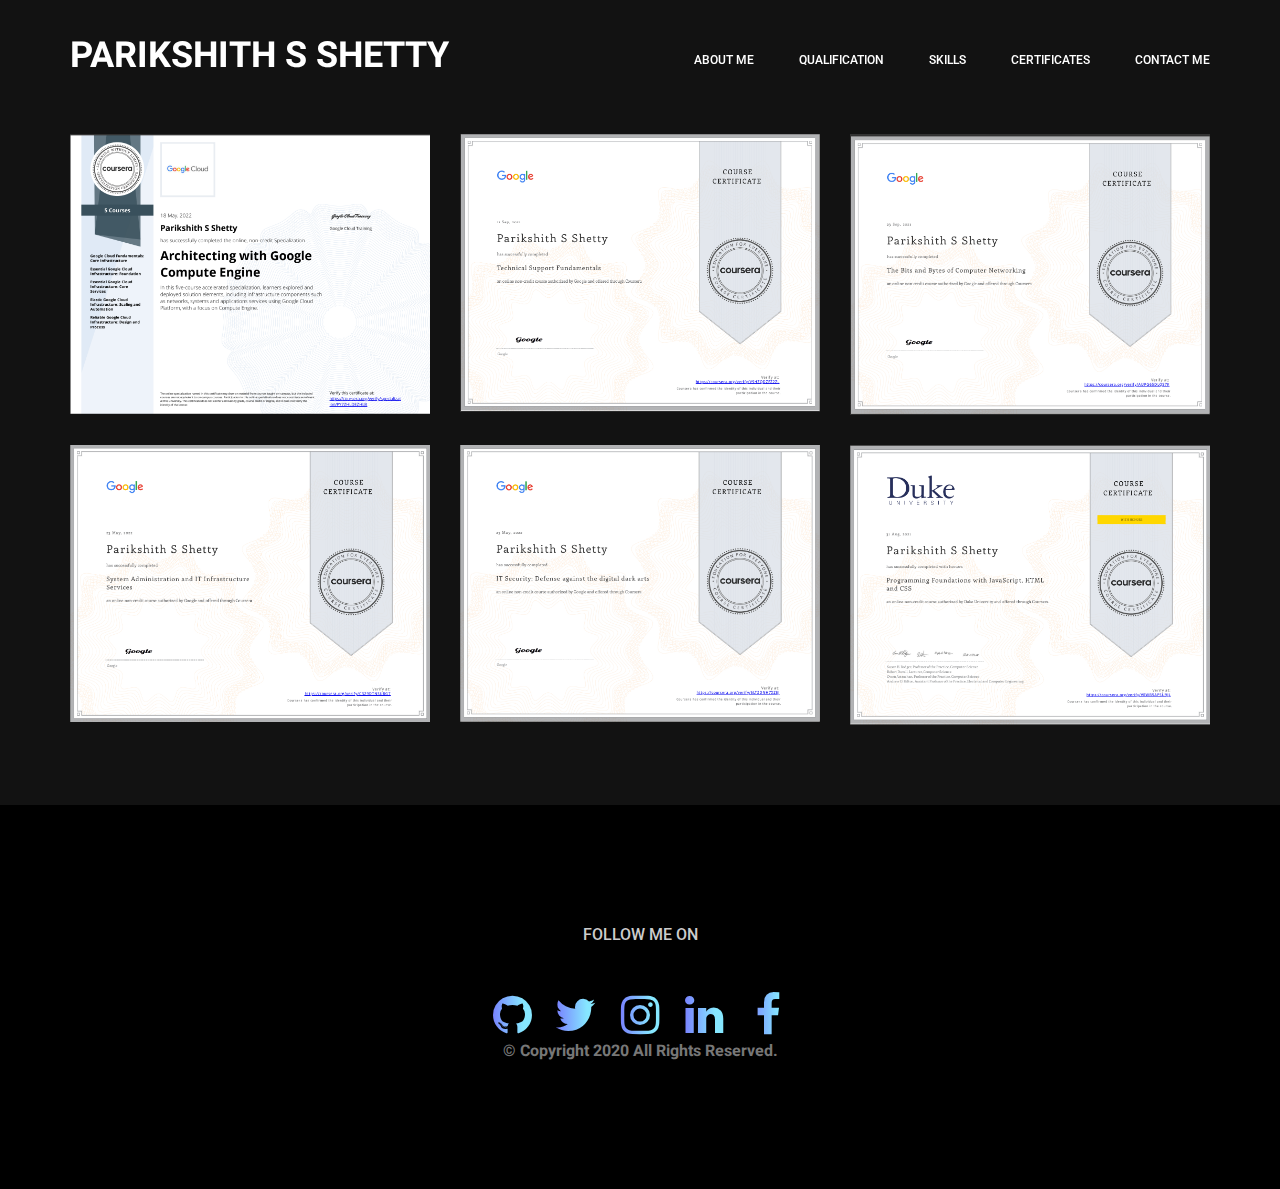
==== certificates.html @ 84c23604 "Initial Commit" ====
<!doctype html>
<html lang="en">
    <head>
        <!-- Required meta tags -->
        <meta charset="utf-8">
        <meta name="viewport" content="width=device-width, initial-scale=1, shrink-to-fit=no">
        <link rel="icon" href="assets/images/me.jpg" >
        <title>PARIKSHITH S SHETTY</title>
        <!-- Bootstrap CSS -->
        <link rel="stylesheet" href="assets/css/bootstrap.css">
        <link rel="stylesheet" href="assets/css/font-awesome.min.css">
   
        <!-- main css -->
        <link rel="stylesheet" href="assets/css/style.css">
        <link rel="stylesheet" href="assets/css/responsive.css">
		
		
		
		
		        <!-- CSS -->
        <link rel="stylesheet" href="assets/css/animate.css">
        <link rel="stylesheet" href="assets/css/style.css">
		

    </head>
    <body>
        
        <!--================Header Menu Area =================-->
        <header class="header_area">
            <div class="main_menu">
            	<nav class="navbar navbar-expand-lg navbar-light">
					<div class="container box_1620">
						<!-- Brand and toggle get grouped for better mobile display -->
						<h1 class="text-white"> PARIKSHITH S SHETTY </h1>
						<button class="navbar-toggler" type="button" data-toggle="collapse" data-target="#navbarSupportedContent" aria-controls="navbarSupportedContent" aria-expanded="false" aria-label="Toggle navigation">
							<span class="icon-bar"></span>
							<span class="icon-bar"></span>
							<span class="icon-bar"></span>
						</button>
						<!-- Collect the nav links, forms, and other content for toggling -->
						<div class="collapse navbar-collapse offset" id="navbarSupportedContent">
							<ul class="nav navbar-nav menu_nav ml-auto">

		<li class="nav-item active"><a class="nav-link" href="index.html">About Me</a></li> 
								<li class="nav-item"><a class="nav-link" href="qualifications.html">Qualification</a></li> 
								<li class="nav-item"><a class="nav-link" href="skills.html">Skills</a></li> 
								<li class="nav-item"><a class="nav-link" href="certificates.html">Certificates</a></li>
								<li class="nav-item"><a class="nav-link" href="contact.html">Contact Me</a></li>
							
								
							</ul>
						</div> 
					</div>
            	</nav>
            </div>
        </header>

<br>
<br>
<br>
<br>
        <!-- Top content -->
       
        
        <!-- Gallery -->
        <div class="gallery-container section-container">
	        <div class="container">
	         
	            <div class="row">
	            	<div class="col">
	            		<!-- First row of images -->
	            		<div class="row">
	            			<div class="col-md-4 gallery-box wow fadeInDown">
	            				<div data-toggle="modal" data-target="#myModal">
		                			<img src="assets/images/cloud.png" alt="Image 1" data-target="#myCarousel" data-slide-to="0">
		                		</div>
		                    </div>
		                    <div class="col-md-4 gallery-box wow fadeInUp">
		                    	<div data-toggle="modal" data-target="#myModal">
			                		<img src="assets/images/it1.png" alt="Video 1" data-target="#myCarousel" data-slide-to="1">
			                	</div>
		                    </div>
		                    <div class="col-md-4 gallery-box wow fadeInDown">
		                    	<div data-toggle="modal" data-target="#myModal">
			                		<img src="assets/images/it2.png" alt="Image 2" data-target="#myCarousel" data-slide-to="2">
			                	</div>
		                    </div>
	            		</div>
	            		<!-- Second row of images -->
	            		<div class="row">
	            			<div class="col-md-4 gallery-box wow fadeInUp">
	            				<div data-toggle="modal" data-target="#myModal">
		                			<img src="assets/images/it4.png" alt="Video 2" data-target="#myCarousel" data-slide-to="3">
		                		</div>
		                    </div>
		                    <div class="col-md-4 gallery-box wow fadeInDown">
		                    	<div data-toggle="modal" data-target="#myModal">
			                		<img src="assets/images/it5.png" alt="Image 3" data-target="#myCarousel" data-slide-to="4">
			                	</div>
		                    </div>
		                    <div class="col-md-4 gallery-box wow fadeInUp">
		                    	<div data-toggle="modal" data-target="#myModal">
			                		<img src="assets/images/html.png" alt="Image 4" data-target="#myCarousel" data-slide-to="5">
			                	</div>
		                    </div>
	            		</div>
	            	</div>
	            </div>
	        </div>
        </div>
        
        <!-- Lightbox (made with Bootstrap modal and carousel) -->
        <!-- Modal -->
		<div class="modal fade" id="myModal" tabindex="-1" aria-hidden="true">
			<div class="modal-dialog">
				<div class="modal-content">
					<div class="modal-header">
						<button type="button" class="close" data-dismiss="modal" aria-label="Close">
							<span aria-hidden="true">&times;</span>
						</button>
					</div>
					<div class="modal-body">
					
						<!-- Carousel -->
						<div id="myCarousel" class="carousel slide">
							<ol class="carousel-indicators">
								<li data-target="#myCarousel" data-slide-to="0" class="active"></li>
								<li data-target="#myCarousel" data-slide-to="1"></li>
								<li data-target="#myCarousel" data-slide-to="2"></li>
								<li data-target="#myCarousel" data-slide-to="3"></li>
								<li data-target="#myCarousel" data-slide-to="4"></li>
								<li data-target="#myCarousel" data-slide-to="5"></li>
							</ol>
							<div class="carousel-inner">
								<div class="carousel-item active">
									<img src="assets/images/cloud.png" class="d-block w-100" alt="Image 1">
								</div>
								<div class="carousel-item">
									<img src="assets/images/it1.png" class="d-block w-100" alt="Image 2">
								</div>
								<div class="carousel-item">
									<img src="assets/images/it2.png" class="d-block w-100" alt="Image 2">
								</div>
								<div class="carousel-item">
									<img src="assets/images/it4.png" class="d-block w-100" alt="Image 2">
								</div>
								<div class="carousel-item">
									<img src="assets/images/it5.png" class="d-block w-100" alt="Image 3">
								</div>
								<div class="carousel-item">
									<img src="assets/images/html.png" class="d-block w-100" alt="Image 4">
								</div>
							</div>
							<a class="carousel-control-prev" href="#myCarousel" role="button" data-slide="prev">
								<span class="carousel-control-prev-icon" aria-hidden="true"></span>
								<span class="sr-only">Previous</span>
							</a>
							<a class="carousel-control-next" href="#myCarousel" role="button" data-slide="next">
								<span class="carousel-control-next-icon" aria-hidden="true"></span>
								<span class="sr-only">Next</span>
							</a>
						</div>
						
					</div>
					<div class="modal-footer">
						<button type="button" class="btn btn-secondary" data-dismiss="modal">Close</button>
					</div>
				</div>
			</div>
		</div>
        

        <!--================Footer Area =================-->
        <footer class="footer_area p_120">
        	<div class="container">
        		<div class="row footer_inner">
				
        			<div class="col-12">
							<div class="personal_text text-center">
								
								<h4>Follow Me On</h4>
								
								<ul class="list personal_social ">
									<li><a href="https://github.com/parikshithshetty7" target="_blank"><i class="fa fa-github"></i></a></li>
									<li><a href="" target=" _blank"><i class="fa fa-twitter"></i></a></li>
									<li><a href="https://www.instagram.com/accounts/login/" target="_blank"><i class="fa fa-instagram"></i></a></li>
									<li><a href="" target=" _blank"><i class="fa fa-linkedin"></i></a></li>
									<li><a href="" target=" _blank"><i class="fa fa-facebook"></i></a></li>


								</ul>
								  <h5>&copy; Copyright 2020  All Rights Reserved. </h5>
							</div>
						</div>
				
          
        		</div>
        	</div>
        </footer>
        <!--================End Footer Area =================--> 
        
        <!-- Optional JavaScript -->
        <!-- jQuery first, then Popper.js, then Bootstrap JS -->
        <script src="assets/js/jquery-3.3.1.min.js"></script>       
        <script src="assets/js/bootstrap.min.js"></script>
        <script src="assets/js/theme.js"></script>

        <!-- Javascript -->
		
        <script src="assets/js/jquery.backstretch.min.js"></script>
        <script src="assets/js/wow.min.js"></script>
        <script src="assets/js/waypoints.min.js"></script>
        <script src="assets/js/scripts.js"></script>

    </body>

</html>
---- assets/css/style.css ----
/*=====================================================================

@Default Styles

Table of Content:
01/ Variables
02/ predefin
03/ header
04/ button
05/ banner
06/ breadcrumb
07/ about
08/ team
09/ project  
11/ team 
12/ blog 
13/ video  
14/ features  
15/ career  
16/ contact 
17/ footer

=====================================================================*/
/*----------------------------------------------------*/
/*font Variables*/
/*Color Variables*/
/*=================== fonts ====================*/
@import url("https://fonts.googleapis.com/css?family=Heebo:300,400,700,900|Roboto:300,400,500,700");
/*---------------------------------------------------- */
/*----------------------------------------------------*/


.list {
  list-style: none;
  margin: 0px;
  padding: 0px; 

}

a {
  text-decoration: none;
  transition: all 0.3s ease-in-out; }
  a:hover, a:focus {
    text-decoration: none;
    outline: none; }

.row.m0 {
  margin: 0px; }

body {
  line-height: 26px;
  font-size: 16px;
  font-family: "Roboto", sans-serif;
  font-weight: normal;
  color: #777777; }

h1, h2, h3, h4, h5, h6 {
  font-family: "Heebo", sans-serif;
  font-weight: bold; }

button:focus {
  outline: none;
  box-shadow: none; }

.p0 {
  padding-left: 0px;
  padding-right: 0px; }

.p_120 {
  padding-top: 120px;
  padding-bottom: 120px; }

.p_100 {
  padding-top: 100px;
  padding-bottom: 100px; }

.pad_top {
  padding-top: 120px; }

.pad_bt {
  padding-bottom: 120px; }

.mt-25 {
  margin-top: 25px; }

@media (min-width: 1200px) {
  .container {
    max-width: 1170px; } }

@media (min-width: 1620px) {
  .box_1620 {
    max-width: 1620px;
    margin: auto;
    width: 100%;
    padding-left: 0px;
    padding-right: 0px; } }
/* Main Title Area css
============================================================================================ */
.main_title {
  text-align: center;
  max-width: 670px;
  margin: 0px auto 75px; }
  .main_title h2 {
    font-family: "Heebo", sans-serif;
    font-size: 36px;
    color: #bbbaba;
    margin-bottom: 15px;
    text-transform: uppercase; }
    .main_title h1 {
      font-family: "Heebo", sans-serif;
      font-size: 36px;
      color: hsl(0, 21%, 91%);
      margin-bottom: 15px;
      text-transform: uppercase; }
  .main_title p {
    font-size: 16px;
    font-family: "Roboto", sans-serif;
    font-weight: normal;
    line-height: 26px;
    color: #777777;
    margin-bottom: 0px; }

/* End Main Title Area css
============================================================================================ */
/*---------------------------------------------------- */
/*----------------------------------------------------*/
.header_area {
  position: absolute;
  width: 100%;
  top: 0;
  left: 0;
  z-index: 99;
  transition: background-color 0.4s, all 0.3s linear; }
  .header_area .navbar {
    background: transparent;
    padding: 0px;
    border: 0px;
    border-radius: 0px; }
    .header_area .navbar .nav .nav-item {
      margin-right: 45px; }
      .header_area .navbar .nav .nav-item .nav-link {
        font: 500 12px/120px "Roboto", sans-serif;
        text-transform: uppercase;
        color: #fff;
        padding: 0px;
        display: inline-block; }
        .header_area .navbar .nav .nav-item .nav-link:after {
          display: none; }
      .header_area .navbar .nav .nav-item:hover .nav-link, .header_area .navbar .nav .nav-item.active .nav-link {
        color: #fff; }
      .header_area .navbar .nav .nav-item.submenu {
        position: relative; }
        .header_area .navbar .nav .nav-item.submenu ul {
          border: none;
          padding: 0px;
          border-radius: 0px;
          box-shadow: none;
          margin: 0px;
          background: #fff;
          box-shadow: 0px 3px 16px 0px rgba(0, 0, 0, 0.1); }
          @media (min-width: 992px) {
            .header_area .navbar .nav .nav-item.submenu ul {
              position: absolute;
              top: 120%;
              left: 0px;
              min-width: 200px;
              text-align: left;
              opacity: 0;
              transition: all 300ms ease-in;
              visibility: hidden;
              display: block;
              border: none;
              padding: 0px;
              border-radius: 0px; } }
          .header_area .navbar .nav .nav-item.submenu ul:before {
            content: "";
            width: 0;
            height: 0;
            border-style: solid;
            border-width: 10px 10px 0 10px;
            border-color: #eeeeee transparent transparent transparent;
            position: absolute;
            right: 24px;
            top: 45px;
            z-index: 3;
            opacity: 0;
            transition: all 400ms linear; }
          .header_area .navbar .nav .nav-item.submenu ul .nav-item {
            display: block;
            float: none;
            margin-right: 0px;
            border-bottom: 1px solid #ededed;
            margin-left: 0px;
            transition: all 0.4s linear; }
            .header_area .navbar .nav .nav-item.submenu ul .nav-item .nav-link {
              line-height: 45px;
              color: #222222;
              padding: 0px 30px;
              transition: all 150ms linear;
              display: block;
              margin-right: 0px; }
            .header_area .navbar .nav .nav-item.submenu ul .nav-item:last-child {
              border-bottom: none; }
            .header_area .navbar .nav .nav-item.submenu ul .nav-item:hover .nav-link {
              background: #766dff;
              color: #fff; }
        @media (min-width: 992px) {
          .header_area .navbar .nav .nav-item.submenu:hover ul {
            visibility: visible;
            opacity: 1;
            top: 100%; } }
        .header_area .navbar .nav .nav-item.submenu:hover ul .nav-item {
          margin-top: 0px; }
      .header_area .navbar .nav .nav-item:last-child {
        margin-right: 0px; }
    .header_area .navbar .search {
      font-size: 12px;
      line-height: 60px;
      display: inline-block;
      color: #222222;
      margin-left: 80px; }
      .header_area .navbar .search i {
        font-weight: 600; }
  .header_area.navbar_fixed .main_menu {
    position: fixed;
    width: 100%;
    top: -70px;
    left: 0;
    right: 0;
    background: #000;
    transform: translateY(70px);
    transition: transform 500ms ease, background-color 500ms ease;
    -webkit-transition: transform 500ms ease, background-color 500ms ease;
    box-shadow: 0px 3px 16px 0px rgba(0, 0, 0, 0.1); }
    .header_area.navbar_fixed .main_menu .navbar .nav .nav-item .nav-link {
      line-height: 70px; }

.top_menu {
  background: #f9f9ff; }
  .top_menu .header_social li {
    display: inline-block;
    margin-right: 15px; }
    .top_menu .header_social li a {
      font-size: 14px;
      color: #777777;
      display: inline-block;
      line-height: 42px;
      transition: all 300ms linear 0s; }
    .top_menu .header_social li:last-child {
      margin-right: 0px; }
    .top_menu .header_social li:hover a {
      color: #766dff; }
  .top_menu .dn_btn {
    line-height: 42px;
    display: inline-block;
    font-size: 12px;
    margin-right: 30px;
    font-family: "Roboto", sans-serif;
    font-weight: normal;
    color: #777777;
    transition: all 300ms linear 0s; }
    .top_menu .dn_btn:hover {
      color: #766dff; }
    .top_menu .dn_btn:last-child {
      margin-right: 0px; }
  .top_menu .lan_pack {
    height: 30px;
    border: 1px solid #eeeeee;
    border-radius: 3px;
    line-height: 28px;
    font-size: 12px;
    font-family: "Roboto", sans-serif;
    font-weight: 500;
    padding-left: 19px;
    padding-right: 36px;
    color: #777777;
    background: #f9f9ff;
    margin-right: 5px;
    margin-top: 8px; }
    .top_menu .lan_pack .current {
      color: #777777; }
    .top_menu .lan_pack:after {
      content: "\f0d7";
      border: none !important;
      font: normal normal normal 12px/1 FontAwesome;
      transform: rotate(0deg);
      height: auto;
      margin-top: -6px;
      right: 20px; }

/*---------------------------------------------------- */
/*----------------------------------------------------*/
/* Home Banner Area css
============================================================================================ */
.blog_id .working{
  margin: auto;
  width:60%;
  margin-left: 35%;
  
  margin-top: auto;
  position : relative;
  font-family: "Lucida Console", Courier, monospace;
  font-size: 40px;
  font-weight: bold;
}
.blog_id .border_line_black {
  margin: 10px 0px;
  background:black;
  width: 50%;
  margin-left: 0%;
  margin-right: 0%;
  height: 1px;
  margin-bottom: 50px;
 }

.border_line_black1 {
  margin: 10px 0px;
  background:rgb(255, 255, 255);
  /* width: 50%; */
  margin-left: 0%;
  margin-right: 80%;
  height: 1px;
  margin-bottom: 50px;
 }

body{
  background:#121212 ;
}


.home_banner_area {
  position: relative;
  z-index: 1;
  /* background-image: -moz-linear-gradient(0deg, #766dff 0%, #88f3ff 100%);
  background-image: -webkit-linear-gradient(0deg, #766dff 0%, #88f3ff 100%);
  background-image: -ms-linear-gradient(0deg, #766dff 0%, #88f3ff 100%); */
  /* background-image: linear-gradient(to right, #a8caba 0%, #5d4157 100%); */
  background-image: linear-gradient( 112.1deg,  rgba(32,38,57,1) 11.4%, rgba(63,76,119,1) 70.2% );
  margin-bottom: 200px; }
  .home_banner_area .box_1620 {
    min-height: 700px;
    border-radius: 12px;
    position: relative;
    bottom: -200px;
    background: #222222;
    padding: 60px;
    box-shadow: 50px 20px 80px 50px rgba(0, 0, 0, 0.3); }
  .home_banner_area .banner_inner {
    position: relative;
    width: 100%;
    min-height: 700px;
    display: flex; }
    .home_banner_area .banner_inner .banner_content {
      color: #222222;
      vertical-align: middle;
      align-self: center;
      text-align: left; }
      .home_banner_area .banner_inner .banner_content .media .d-flex {
        padding-right: 125px; }
      .home_banner_area .banner_inner .banner_content .media .media-body {
        vertical-align: middle;
        align-self: center; }

.blog_banner {
  min-height: 780px;
  position: relative;
  z-index: 1;
  overflow: hidden;
  margin-bottom: 0px; }
  .blog_banner .banner_inner {
    background: #04091e;
    position: relative;
    overflow: hidden;
    width: 100%;
    min-height: 780px;
    z-index: 1; }
    .blog_banner .banner_inner .overlay {
      background: url(../img/banner/banner-2.jpg) no-repeat scroll center center;
      background-size: cover;
      background-attachment: fixed;
      object-fit: cover;
      opacity: .5;
      height: 100%;
      position: absolute;
      left: 0px;
      top: 0px;
      width: 100%;
      z-index: -1; }
    .blog_banner .banner_inner .blog_b_text {
      max-width: 700px;
      margin: auto;
      color: #fff; }
      .blog_banner .banner_inner .blog_b_text h2 {
        font-size: 60px;
        font-weight: bold;
        font-family: "Heebo", sans-serif;
        line-height: 66px;
        margin-bottom: 15px;
        text-transform: uppercase; }
      .blog_banner .banner_inner .blog_b_text p {
        font-size: 16px;
        margin-bottom: 35px; }
      .blog_banner .banner_inner .blog_b_text .white_bg_btn {
        line-height: 42px;
        padding: 0px 45px;
        border-radius: 5px; }

.banner_box {
  max-width: 1620px;
  margin: auto; }

.banner_area {
  position: relative;
  z-index: 1;
  min-height: 350px;
  background-image: -moz-linear-gradient(0deg, #766dff 0%, #88f3ff 100%);
  background-image: -webkit-linear-gradient(0deg, #766dff 0%, #88f3ff 100%);
  background-image: -ms-linear-gradient(0deg, #766dff 0%, #88f3ff 100%);
  margin-bottom: 120px; }
  .banner_area .box_1620 {
    background: #212121;
    min-height: 360px;
    border-radius: 12px;
    position: relative;
    bottom: -120px;
    box-shadow: 0px px 5px 0px rgba(153, 153, 153, 0.3);
   }
  .banner_area .banner_inner {
    position: relative;
    overflow: hidden;
    width: 100%;
    min-height: 360px;
    z-index: 1; }
    .banner_area .banner_inner .banner_content h2 {
      color: #eeeeee;
      font-size: 48px;
      font-family: "Heebo", sans-serif;
      margin-bottom: 0px;
      font-weight: bold; }
    .banner_area .banner_inner .banner_content .page_link a {
      font-size: 14px;
      color: #e6e6e6;
      font-family: "Roboto", sans-serif;
      margin-right: 32px;
      position: relative; }
      .banner_area .banner_inner .banner_content .page_link a:before {
        content: "\e87a";
        font-family: 'Linearicons-Free';
        position: absolute;
        right: -25px;
        top: 50%;
        transform: translateY(-50%); }
      .banner_area .banner_inner .banner_content .page_link a:last-child {
        margin-right: 0px; }
        .banner_area .banner_inner .banner_content .page_link a:last-child:before {
          display: none; }
      .banner_area .banner_inner .banner_content .page_link a:hover {
        color: #766dff; }

/* End Home Banner Area css
============================================================================================ */
/*---------------------------------------------------- */
/*----------------------------------------------------*/
/* Latest Blog Area css
============================================================================================ */
.latest_blog_inner {
  margin-bottom: -30px; }

.l_blog_item {
  margin-bottom: 30px; }
  .l_blog_item .date {
    font-size: 13px;
    font-family: "Roboto", sans-serif;
    font-weight: normal;
    color: #777777;
    margin-top: 20px;
    display: block;
    margin-bottom: 15px; }
  .l_blog_item h4 {
    font-size: 18px;
    line-height: 24px;
    color: #222222;
    border-bottom: 1px solid #eeeeee;
    padding-bottom: 20px;
    margin-bottom: 20px;
    transition: all 300ms linear 0s; }
  .l_blog_item p {
    margin-bottom: 0px; }
  .l_blog_item:hover h4 {
    color: #766dff; }

/* End Latest Blog Area css
============================================================================================ */
/*================= latest_blog_area css =============*/
.single-recent-blog-post {
  margin-bottom: 30px; }
  .single-recent-blog-post .thumb {
    overflow: hidden; }
    .single-recent-blog-post .thumb img {
      transition: all 0.7s linear; }
  .single-recent-blog-post .details {
    padding-top: 30px; }
    .single-recent-blog-post .details .sec_h4 {
      line-height: 24px;
      padding: 10px 0px 13px;
      transition: all 0.3s linear; }
      .single-recent-blog-post .details .sec_h4:hover {
        color: #777777; }
  .single-recent-blog-post .date {
    font-size: 14px;
    line-height: 24px;
    font-weight: 400; }
  .single-recent-blog-post:hover img {
    transform: scale(1.23) rotate(10deg); }

.tags .tag_btn {
  font-size: 12px;
  font-weight: 500;
  line-height: 20px;
  border: 1px solid #eeeeee;
  display: inline-block;
  padding: 1px 18px;
  text-align: center;
  color: #222222; }
  .tags .tag_btn:before {
    background: #766dff; }
  .tags .tag_btn + .tag_btn {
    margin-left: 2px; }

/*========= blog_categorie_area css ===========*/
.blog_categorie_area {
  padding-top: 80px;
  padding-bottom: 80px; }

.categories_post {
  position: relative;
  text-align: center;
  cursor: pointer; }
  .categories_post img {
    max-width: 100%; }
  .categories_post .categories_details {
    position: absolute;
    top: 20px;
    left: 20px;
    right: 20px;
    bottom: 20px;
    background: rgba(34, 34, 34, 0.8);
    color: #fff;
    transition: all 0.3s linear;
    display: flex;
    align-items: center;
    justify-content: center; }
    .categories_post .categories_details h5 {
      margin-bottom: 0px;
      font-size: 18px;
      line-height: 26px;
      text-transform: uppercase;
      color: #fff;
      position: relative; }
    .categories_post .categories_details p {
      font-weight: 300;
      font-size: 14px;
      line-height: 26px;
      margin-bottom: 0px; }
    .categories_post .categories_details .border_line {
      margin: 10px 0px;
      background: #fff;
      width: 100%;
      height: 1px; }
    
  .categories_post:hover .categories_details {
    background-image: -moz-linear-gradient(0deg, #766dff 0%, #88f3ff 100%);
    background-image: -webkit-linear-gradient(0deg, #766dff 0%, #88f3ff 100%);
    background-image: -ms-linear-gradient(0deg, #766dff 0%, #88f3ff 100%);
    opacity: 0.851; }

/*============ blog_left_sidebar css ==============*/
.blog_item {
  margin-bottom: 40px; }

.blog_info {
  padding-top: 30px; }
  .blog_info .post_tag {
    padding-bottom: 20px; }
    .blog_info .post_tag a {
      font: 300 14px/21px "Roboto", sans-serif;
      color: #222222; }
      .blog_info .post_tag a:hover {
        color: #777777; }
      .blog_info .post_tag a.active {
        color: #766dff; }
  .blog_info .blog_meta li a {
    font: 300 14px/20px "Roboto", sans-serif;
    color: #777777;
    vertical-align: middle;
    padding-bottom: 12px;
    display: inline-block; }
    .blog_info .blog_meta li a i {
      color: #222222;
      font-size: 16px;
      font-weight: 600;
      padding-left: 15px;
      line-height: 20px;
      vertical-align: middle; }
    .blog_info .blog_meta li a:hover {
      color: #766dff; }

.blog_post img {
  max-width: 100%; }

.blog_details {
  padding-top: 20px; }
  .blog_details h2 {
    font-size: 24px;
    line-height: 36px;
    color: #222222;
    font-weight: 600;
    transition: all 0.3s linear; }
    .blog_details h2:hover {
      color: #766dff; }
  .blog_details p {
    margin-bottom: 26px; }

.view_btn {
  font-size: 14px;
  line-height: 36px;
  display: inline-block;
  color: #222222;
  font-weight: 500;
  padding: 0px 30px;
  background: #fff; }

.blog_right_sidebar {
  border: 1px solid #eeeeee;
  background: #fafaff;
  padding: 30px; }
  .blog_right_sidebar .widget_title {
    font-size: 18px;
    line-height: 25px;
    background: #766dff;
    text-align: center;
    color: #fff;
    padding: 8px 0px;
    margin-bottom: 30px; }
  .blog_right_sidebar .search_widget .input-group .form-control {
    font-size: 14px;
    line-height: 29px;
    border: 0px;
    width: 100%;
    font-weight: 300;
    color: #fff;
    padding-left: 20px;
    border-radius: 45px;
    z-index: 0;
    background: #766dff; }
    .blog_right_sidebar .search_widget .input-group .form-control.placeholder {
      color: #fff; }
    .blog_right_sidebar .search_widget .input-group .form-control:-moz-placeholder {
      color: #fff; }
    .blog_right_sidebar .search_widget .input-group .form-control::-moz-placeholder {
      color: #fff; }
    .blog_right_sidebar .search_widget .input-group .form-control::-webkit-input-placeholder {
      color: #fff; }
    .blog_right_sidebar .search_widget .input-group .form-control:focus {
      box-shadow: none; }
  .blog_right_sidebar .search_widget .input-group .btn-default {
    position: absolute;
    right: 20px;
    background: transparent;
    border: 0px;
    box-shadow: none;
    font-size: 14px;
    color: #fff;
    padding: 0px;
    top: 50%;
    transform: translateY(-50%);
    z-index: 1; }
  .blog_right_sidebar .author_widget {
    text-align: center; }
    .blog_right_sidebar .author_widget h4 {
      font-size: 18px;
      line-height: 20px;
      color: #222222;
      margin-bottom: 5px;
      margin-top: 30px; }
    .blog_right_sidebar .author_widget p {
      margin-bottom: 0px; }
    .blog_right_sidebar .author_widget .social_icon {
      padding: 7px 0px 15px; }
      .blog_right_sidebar .author_widget .social_icon a {
        font-size: 14px;
        color: #222222;
        transition: all 0.2s linear; }
        .blog_right_sidebar .author_widget .social_icon a + a {
          margin-left: 20px; }
        .blog_right_sidebar .author_widget .social_icon a:hover {
          color: #766dff; }
  .blog_right_sidebar .popular_post_widget .post_item .media-body {
    justify-content: center;
    align-self: center;
    padding-left: 20px; }
    .blog_right_sidebar .popular_post_widget .post_item .media-body h3 {
      font-size: 14px;
      line-height: 20px;
      color: #222222;
      margin-bottom: 4px;
      transition: all 0.3s linear; }
      .blog_right_sidebar .popular_post_widget .post_item .media-body h3:hover {
        color: #766dff; }
    .blog_right_sidebar .popular_post_widget .post_item .media-body p {
      font-size: 12px;
      line-height: 21px;
      margin-bottom: 0px; }
  .blog_right_sidebar .popular_post_widget .post_item + .post_item {
    margin-top: 20px; }
  .blog_right_sidebar .post_category_widget .cat-list li {
    border-bottom: 2px dotted #eee;
    transition: all 0.3s ease 0s;
    padding-bottom: 12px; }
    .blog_right_sidebar .post_category_widget .cat-list li a {
      font-size: 14px;
      line-height: 20px;
      color: #777; }
      .blog_right_sidebar .post_category_widget .cat-list li a p {
        margin-bottom: 0px; }
    .blog_right_sidebar .post_category_widget .cat-list li + li {
      padding-top: 15px; }
    .blog_right_sidebar .post_category_widget .cat-list li:hover {
      border-color: #766dff; }
      .blog_right_sidebar .post_category_widget .cat-list li:hover a {
        color: #766dff; }
  .blog_right_sidebar .newsletter_widget {
    text-align: center; }
    .blog_right_sidebar .newsletter_widget .form-group {
      margin-bottom: 8px; }
    .blog_right_sidebar .newsletter_widget .input-group-prepend {
      margin-right: -1px; }
    .blog_right_sidebar .newsletter_widget .input-group-text {
      background: #fff;
      border-radius: 0px;
      vertical-align: top;
      font-size: 12px;
      line-height: 36px;
      padding: 0px 0px 0px 15px;
      border: 1px solid #eeeeee;
      border-right: 0px; }
    .blog_right_sidebar .newsletter_widget .form-control {
      font-size: 12px;
      line-height: 24px;
      color: #cccccc;
      border: 1px solid #eeeeee;
      border-left: 0px;
      border-radius: 0px; }
      .blog_right_sidebar .newsletter_widget .form-control.placeholder {
        color: #cccccc; }
      .blog_right_sidebar .newsletter_widget .form-control:-moz-placeholder {
        color: #cccccc; }
      .blog_right_sidebar .newsletter_widget .form-control::-moz-placeholder {
        color: #cccccc; }
      .blog_right_sidebar .newsletter_widget .form-control::-webkit-input-placeholder {
        color: #cccccc; }
      .blog_right_sidebar .newsletter_widget .form-control:focus {
        outline: none;
        box-shadow: none; }
    .blog_right_sidebar .newsletter_widget .bbtns {
      background: #766dff;
      color: #fff;
      font-size: 12px;
      line-height: 38px;
      display: inline-block;
      font-weight: 500;
      padding: 0px 24px 0px 24px;
      border-radius: 0; }
    .blog_right_sidebar .newsletter_widget .text-bottom {
      font-size: 12px; }
  .blog_right_sidebar .tag_cloud_widget ul li {
    display: inline-block; }
    .blog_right_sidebar .tag_cloud_widget ul li a {
      display: inline-block;
      border: 1px solid #eee;
      background: #fff;
      padding: 0px 13px;
      margin-bottom: 8px;
      transition: all 0.3s ease 0s;
      color: #222222;
      font-size: 12px; }
      .blog_right_sidebar .tag_cloud_widget ul li a:hover {
        background-image: -moz-linear-gradient(0deg, #766dff 0%, #88f3ff 100%);
        background-image: -webkit-linear-gradient(0deg, #766dff 0%, #88f3ff 100%);
        background-image: -ms-linear-gradient(0deg, #766dff 0%, #88f3ff 100%);
        color: #fff; }
  .blog_right_sidebar .br {
    width: 100%;
    height: 1px;
    background: #eeeeee;
    margin: 30px 0px; }

.blog-pagination {
  padding-top: 25px;
  padding-bottom: 95px; }
  .blog-pagination .page-link {
    border-radius: 0; }
  .blog-pagination .page-item {
    border: none; }

.page-link {
  background: transparent;
  font-weight: 400; }

.blog-pagination .page-item.active .page-link {
  background-color: #766dff;
  border-color: transparent;
  color: #fff; }

.blog-pagination .page-link {
  position: relative;
  display: block;
  padding: 0.5rem 0.75rem;
  margin-left: -1px;
  line-height: 1.25;
  color: #8a8a8a;
  border: none; }

.blog-pagination .page-link .lnr {
  font-weight: 600; }

.blog-pagination .page-item:last-child .page-link,
.blog-pagination .page-item:first-child .page-link {
  border-radius: 0; }

.blog-pagination .page-link:hover {
  color: #fff;
  text-decoration: none;
  background-color: #766dff;
  border-color: #eee; }

/*============ Start Blog Single Styles  =============*/
.single-post-area .social-links {
  padding-top: 10px; }
  .single-post-area .social-links li {
    display: inline-block;
    margin-bottom: 10px; }
    .single-post-area .social-links li a {
      color: #cccccc;
      padding: 7px;
      font-size: 14px;
      transition: all 0.2s linear; }
      .single-post-area .social-links li a:hover {
        color: #222222; }
.single-post-area .blog_details {
  padding-top: 26px; }
  .single-post-area .blog_details p {
    margin-bottom: 10px; }
.single-post-area .quotes {
  margin-top: 20px;
  margin-bottom: 30px;
  padding: 24px 35px 24px 30px;
  background-color: white;
  box-shadow: -20.84px 21.58px 30px 0px rgba(176, 176, 176, 0.1);
  font-size: 14px;
  line-height: 24px;
  color: #777;
  font-style: italic; }
.single-post-area .arrow {
  position: absolute; }
  .single-post-area .arrow .lnr {
    font-size: 20px;
    font-weight: 600; }
.single-post-area .thumb .overlay-bg {
  background: rgba(0, 0, 0, 0.8); }
.single-post-area .navigation-area {
  border-top: 1px solid #eee;
  padding-top: 30px;
  margin-top: 60px; }
  .single-post-area .navigation-area p {
    margin-bottom: 0px; }
  .single-post-area .navigation-area h4 {
    font-size: 18px;
    line-height: 25px;
    color: #222222; }
  .single-post-area .navigation-area .nav-left {
    text-align: left; }
    .single-post-area .navigation-area .nav-left .thumb {
      margin-right: 20px;
      background: #000; }
      .single-post-area .navigation-area .nav-left .thumb img {
        transition: all 300ms linear 0s; }
    .single-post-area .navigation-area .nav-left .lnr {
      margin-left: 20px;
      opacity: 0;
      transition: all 300ms linear 0s; }
    .single-post-area .navigation-area .nav-left:hover .lnr {
      opacity: 1; }
    .single-post-area .navigation-area .nav-left:hover .thumb img {
      opacity: .5; }
    @media (max-width: 767px) {
      .single-post-area .navigation-area .nav-left {
        margin-bottom: 30px; } }
  .single-post-area .navigation-area .nav-right {
    text-align: right; }
    .single-post-area .navigation-area .nav-right .thumb {
      margin-left: 20px;
      background: #000; }
      .single-post-area .navigation-area .nav-right .thumb img {
        transition: all 300ms linear 0s; }
    .single-post-area .navigation-area .nav-right .lnr {
      margin-right: 20px;
      opacity: 0;
      transition: all 300ms linear 0s; }
    .single-post-area .navigation-area .nav-right:hover .lnr {
      opacity: 1; }
    .single-post-area .navigation-area .nav-right:hover .thumb img {
      opacity: .5; }
@media (max-width: 991px) {
  .single-post-area .sidebar-widgets {
    padding-bottom: 0px; } }

.comments-area {
  background: #fafaff;
  border: 1px solid #eee;
  padding: 50px 30px;
  margin-top: 50px; }
  @media (max-width: 414px) {
    .comments-area {
      padding: 50px 8px; } }
  .comments-area h4 {
    text-align: center;
    margin-bottom: 50px;
    color: #222222;
    font-size: 18px; }
  .comments-area h5 {
    font-size: 16px;
    margin-bottom: 0px; }
  .comments-area a {
    color: #222222; }
  .comments-area .comment-list {
    padding-bottom: 48px; }
    .comments-area .comment-list:last-child {
      padding-bottom: 0px; }
    .comments-area .comment-list.left-padding {
      padding-left: 25px; }
    @media (max-width: 413px) {
      .comments-area .comment-list .single-comment h5 {
        font-size: 12px; }
      .comments-area .comment-list .single-comment .date {
        font-size: 11px; }
      .comments-area .comment-list .single-comment .comment {
        font-size: 10px; } }
  .comments-area .thumb {
    margin-right: 20px; }
  .comments-area .date {
    font-size: 13px;
    color: #cccccc;
    margin-bottom: 13px; }
  .comments-area .comment {
    color: #777777;
    margin-bottom: 0px; }
  .comments-area .btn-reply {
    background-color: #fff;
    color: #222222;
    border: 1px solid #eee;
    padding: 2px 18px;
    font-size: 12px;
    display: block;
    font-weight: 600;
    transition: all 300ms linear 0s; }
    .comments-area .btn-reply:hover {
      background-color: #766dff;
      color: #fff; }

.comment-form {
  background: #fafaff;
  text-align: center;
  border: 1px solid #eee;
  padding: 47px 30px 43px;
  margin-top: 50px;
  margin-bottom: 0px; }
  .comment-form h4 {
    text-align: center;
    margin-bottom: 50px;
    font-size: 18px;
    line-height: 22px;
    color: #222222; }
  .comment-form .name {
    padding-left: 0px; }
    @media (max-width: 767px) {
      .comment-form .name {
        padding-right: 0px;
        margin-bottom: 1rem; } }
  .comment-form .email {
    padding-right: 0px; }
    @media (max-width: 991px) {
      .comment-form .email {
        padding-left: 0px; } }
  .comment-form .form-control {
    padding: 8px 20px;
    background: #fff;
    border: none;
    border-radius: 0px;
    width: 100%;
    font-size: 14px;
    color: #777777;
    border: 1px solid transparent; }
    .comment-form .form-control:focus {
      box-shadow: none;
      border: 1px solid #eee; }
  .comment-form textarea.form-control {
    height: 140px;
    resize: none; }
  .comment-form ::-webkit-input-placeholder {
    /* Chrome/Opera/Safari */
    font-size: 13px;
    color: #777; }
  .comment-form ::-moz-placeholder {
    /* Firefox 19+ */
    font-size: 13px;
    color: #777; }
  .comment-form :-ms-input-placeholder {
    /* IE 10+ */
    font-size: 13px;
    color: #777; }
  .comment-form :-moz-placeholder {
    /* Firefox 18- */
    font-size: 13px;
    color: #777; }

/*============ End Blog Single Styles  =============*/
/*---------------------------------------------------- */
/*----------------------------------------------------*/
/* Reservation Form Area css
============================================================================================ */
.reservation_form_area .res_form_inner {
  max-width: 555px;
  margin: auto;
  box-shadow: 0px 10px 30px 0px rgba(153, 153, 153, 0.1);
  padding: 75px 50px;
  position: relative; }
  .reservation_form_area .res_form_inner:before {
    content: "";
    background: url(../img/contact-shap-1.png);
    position: absolute;
    left: -125px;
    height: 421px;
    width: 98px;
    top: 50%;
    transform: translateY(-50%); }
  .reservation_form_area .res_form_inner:after {
    content: "";
    background: url(../img/contact-shap-2.png);
    position: absolute;
    right: -125px;
    height: 421px;
    width: 98px;
    top: 50%;
    transform: translateY(-50%); }

.reservation_form .form-group input {
  height: 40px;
  border-radius: 0px;
  border: 1px solid #eeeeee;
  outline: none;
  box-shadow: none;
  padding: 0px 15px;
  font-size: 13px;
  font-family: "Roboto", sans-serif;
  font-weight: 300;
  color: #999999; }
  .reservation_form .form-group input.placeholder {
    font-size: 13px;
    font-family: "Roboto", sans-serif;
    font-weight: 300;
    color: #999999; }
  .reservation_form .form-group input:-moz-placeholder {
    font-size: 13px;
    font-family: "Roboto", sans-serif;
    font-weight: 300;
    color: #999999; }
  .reservation_form .form-group input::-moz-placeholder {
    font-size: 13px;
    font-family: "Roboto", sans-serif;
    font-weight: 300;
    color: #999999; }
  .reservation_form .form-group input::-webkit-input-placeholder {
    font-size: 13px;
    font-family: "Roboto", sans-serif;
    font-weight: 300;
    color: #999999; }
.reservation_form .form-group .res_select {
  height: 40px;
  border: 1px solid #eeeeee;
  border-radius: 0px;
  width: 100%;
  padding: 0px 15px;
  line-height: 36px; }
  .reservation_form .form-group .res_select .current {
    font-size: 13px;
    font-family: "Roboto", sans-serif;
    font-weight: 300;
    color: #999999; }
  .reservation_form .form-group .res_select:after {
    content: "\e874";
    font-family: 'Linearicons-Free';
    color: #cccccc;
    transform: rotate(0deg);
    border: none;
    margin-top: -17px;
    font-size: 13px;
    right: 22px; }
.reservation_form .form-group:last-child {
  text-align: center; }

/* End Reservation Form Area css
============================================================================================ */
/*============== contact_area css ================*/
.mapBox {
  height: 420px;
  margin-bottom: 80px; }

.contact_info .info_item {
  position: relative;
  padding-left: 45px; }
  .contact_info .info_item i {
    position: absolute;
    left: 0;
    top: 0;
    font-size: 20px;
    line-height: 24px;
    color: #766dff;
    font-weight: 600; }
  .contact_info .info_item h6 {
    font-size: 16px;
    line-height: 24px;
    color: "Roboto", sans-serif;
    font-weight: bold;
    margin-bottom: 0px;
    color: #222222; }
    .contact_info .info_item h6 a {
      color: #222222; }
  .contact_info .info_item p {
    font-size: 14px;
    line-height: 24px;
    padding: 2px 0px; }

.contact_form .form-group {
  margin-bottom: 10px; }
  .contact_form .form-group .form-control {
    font-size: 13px;
    line-height: 26px;
    color: #999;
    border: 1px solid #eeeeee;
    font-family: "Roboto", sans-serif;
    border-radius: 0px;
    padding-left: 20px; }
    .contact_form .form-group .form-control:focus {
      box-shadow: none;
      outline: none; }
    .contact_form .form-group .form-control.placeholder {
      color: #999; }
    .contact_form .form-group .form-control:-moz-placeholder {
      color: #999; }
    .contact_form .form-group .form-control::-moz-placeholder {
      color: #999; }
    .contact_form .form-group .form-control::-webkit-input-placeholder {
      color: #999; }
  .contact_form .form-group textarea {
    resize: none; }
    .contact_form .form-group textarea.form-control {
      height: 140px; }
.contact_form .submit_btn {
  margin-top: 20px;
  cursor: pointer; }

/* Contact Success and error Area css
============================================================================================ */
.modal-message .modal-dialog {
  position: absolute;
  top: 36%;
  left: 50%;
  transform: translateX(-50%) translateY(-50%) !important;
  margin: 0px;
  max-width: 500px;
  width: 100%; }
  .modal-message .modal-dialog .modal-content .modal-header {
    text-align: center;
    display: block;
    border-bottom: none;
    padding-top: 50px;
    padding-bottom: 50px; }
    .modal-message .modal-dialog .modal-content .modal-header .close {
      position: absolute;
      right: -15px;
      top: -15px;
      padding: 0px;
      color: #fff;
      opacity: 1;
      cursor: pointer; }
    .modal-message .modal-dialog .modal-content .modal-header h2 {
      display: block;
      text-align: center;
      color: #766dff;
      padding-bottom: 10px;
      font-family: "Roboto", sans-serif; }
    .modal-message .modal-dialog .modal-content .modal-header p {
      display: block; }

/* End Contact Success and error Area css
============================================================================================ */
/*---------------------------------------------------- */
/*----------------------------------------------------*/
/*============== Elements Area css ================*/
.mb-20 {
  margin-bottom: 20px; }

.mb-30 {

  padding: 10px;
  margin-bottom: 0px; }

.sample-text-area {
  /* background:#121212; */
  box-shadow: 0px 2px 5px 0px rgba(153, 153, 153, 0.3);
  
  padding: 100px 0px; 
}
  .sample-text-area .title_color {
    color: hsl(300, 6%, 74%);
    margin-bottom: 0px; }
  .sample-text-area p {
    color:#a4a4a4;
    font-size:21px;
    font-weight:700px;
    font-family: Roboto Condensed', 'Lucida Sans Typewriter';
    line-height: 27px; }
    .sample-text-area p b {
      font-weight: bold;
      color: #766dff; }
    .sample-text-area p i {
      color: #82e3ee;
      font-style: italic; }
    .sample-text-area p sup {
      color: #766dff;
      font-style: italic; }
    .sample-text-area p sub {
      color: #766dff;
      font-style: italic; }
    .sample-text-area p del {
      color: #766dff; }
    .sample-text-area p u {
      color: #766dff; }

/*============== End Elements Area css ================*/
/*==============Elements Button Area css ================*/
.elements_button .title_color {
  margin-bottom: 30px;
  color: #222222; }

.title_color {
  color: #222222; }

.button-group-area {
  margin-top: 15px; }
  .button-group-area:nth-child(odd) {
    margin-top: 40px; }
  .button-group-area:first-child {
    margin-top: 0px; }
  .button-group-area .theme_btn {
    margin-right: 10px; }
  .button-group-area .white_btn {
    margin-right: 10px; }
  .button-group-area .link {
    text-decoration: underline;
    color: #222222;
    background: transparent; }
    .button-group-area .link:hover {
      color: #fff; }
  .button-group-area .disable {
    background: transparent;
    color: #007bff;
    cursor: not-allowed; }
    .button-group-area .disable:before {
      display: none; }

.primary {
  background: #52c5fd; }
  .primary:before {
    background: #2faae6; }

.success {
  background: #4cd3e3; }
  .success:before {
    background: #2ebccd; }

.info {
  background: #38a4ff; }
  .info:before {
    background: #298cdf; }

.warning {
  background: #f4e700; }
  .warning:before {
    background: #e1d608; }

.danger {
  background: #f54940; }
  .danger:before {
    background: #e13b33; }

.primary-border {
  background: transparent;
  border: 1px solid #52c5fd;
  color: #52c5fd; }
  .primary-border:before {
    background: #52c5fd; }

.success-border {
  background: transparent;
  border: 1px solid #4cd3e3;
  color: #4cd3e3; }
  .success-border:before {
    background: #4cd3e3; }

.info-border {
  background: transparent;
  border: 1px solid #38a4ff;
  color: #38a4ff; }
  .info-border:before {
    background: #38a4ff; }

.warning-border {
  background: #fff;
  border: 1px solid #f4e700;
  color: #f4e700; }
  .warning-border:before {
    background: #f4e700; }

.danger-border {
  background: transparent;
  border: 1px solid #f54940;
  color: #f54940; }
  .danger-border:before {
    background: #f54940; }

.link-border {
  background: transparent;
  border: 1px solid #766dff;
  color: #766dff; }
  .link-border:before {
    background: #766dff; }

.radius {
  border-radius: 3px; }

.circle {
  border-radius: 20px; }

.arrow span {
  padding-left: 5px; }

.e-large {
  line-height: 50px;
  padding-top: 0px;
  padding-bottom: 0px; }

.large {
  line-height: 45px;
  padding-top: 0px;
  padding-bottom: 0px; }

.medium {
  line-height: 30px;
  padding-top: 0px;
  padding-bottom: 0px; }

.small {
  line-height: 25px;
  padding-top: 0px;
  padding-bottom: 0px; }

.general {
  line-height: 38px;
  padding-top: 0px;
  padding-bottom: 0px; }


  .title_color1 {
    color: hsl(300, 6%, 74%);
    margin-bottom: 0px; }

/*==============End Elements Button Area css ================*/
/* =================================== */
/*  Elements Page Styles
/* =================================== */
/*---------- Start Elements Page -------------*/
.generic-banner {
  margin-top: 60px;
  text-align: center; }

.generic-banner .height {
  height: 600px; }

@media (max-width: 767.98px) {
  .generic-banner .height {
    height: 400px; } }
.generic-banner .generic-banner-content h2 {
  line-height: 1.2em;
  margin-bottom: 20px; }

@media (max-width: 991.98px) {
  .generic-banner .generic-banner-content h2 br {
    display: none; } }
.generic-banner .generic-banner-content p {
  text-align: center;
  font-size: 16px; }

@media (max-width: 991.98px) {
  .generic-banner .generic-banner-content p br {
    display: none; } }
.generic-content h1 {
  font-weight: 600; }

.about-generic-area {
  background: #fff; }

.about-generic-area p {
  margin-bottom: 20px; }

.white-bg {
  background: #fff; }

.section-top-border {
  padding: 50px 0;
  border-top: 1px dotted #eee; }

.switch-wrap {
  margin-bottom: 10px; }

.switch-wrap p {
  margin: 0; }

/*---------- End Elements Page -------------*/
.sample-text-area {
  padding: 100px 0 70px 0; }

.sample-text {
  margin-bottom: 0; }

.text-heading {
  /* margin-bottom: 30px; */
  padding-bottom: 40px;
  margin-left: 3%;
  font-size: 47px; }

.typo-list {
  margin-bottom: 10px; }

@media (max-width: 767px) {
  .typo-sec {
    margin-bottom: 30px; } }
@media (max-width: 767px) {
  .element-wrap {
    margin-top: 30px; } }
b, sup, sub, u, del {
  color: #f8b600; }

h1 {
  font-size: 36px; }

h2 {
  font-size: 30px; }

h3 {
  font-size: 24px; }

h4 {
  font-size: 18px; }

h5 {
  font-size: 16px; }

h6 {
  font-size: 14px; }

.typography h1, .typography h2, .typography h3, .typography h4, .typography h5, .typography h6 {
  color: #777777; }

.button-area .border-top-generic {
  padding: 70px 15px;
  border-top: 1px dotted #eee; }

.button-group-area .genric-btn {
  margin-right: 10px;
  margin-top: 10px; }

.button-group-area .genric-btn:last-child {
  margin-right: 0; }

.circle {
  border-radius: 20px; }

.genric-btn {
  display: inline-block;
  outline: none;
  line-height: 40px;
  padding: 0 30px;
  font-size: .8em;
  text-align: center;
  text-decoration: none;
  font-weight: 500;
  cursor: pointer;
  -webkit-transition: all 0.3s ease 0s;
  -moz-transition: all 0.3s ease 0s;
  -o-transition: all 0.3s ease 0s;
  transition: all 0.3s ease 0s; }

.genric-btn:focus {
  outline: none; }

.genric-btn.e-large {
  padding: 0 40px;
  line-height: 50px; }

.genric-btn.large {
  line-height: 45px; }

.genric-btn.medium {
  line-height: 30px; }

.genric-btn.small {
  line-height: 25px; }

.genric-btn.radius {
  border-radius: 3px; }

.genric-btn.circle {
  border-radius: 20px; }

.genric-btn.arrow {
  display: -webkit-inline-box;
  display: -ms-inline-flexbox;
  display: inline-flex;
  -webkit-box-align: center;
  -ms-flex-align: center;
  align-items: center; }

.genric-btn.arrow span {
  margin-left: 10px; }

.genric-btn.default {
  color: #222222;
  background: #f9f9ff;
  border: 1px solid transparent; }

.genric-btn.default:hover {
  border: 1px solid #f9f9ff;
  background: #fff; }

.genric-btn.default-border {
  border: 1px solid #f9f9ff;
  background: #fff; }

.genric-btn.default-border:hover {
  color: #222222;
  background: #f9f9ff;
  border: 1px solid transparent; }

.genric-btn.primary {
  color: #fff;
  background: #f8b600;
  border: 1px solid transparent; }

.genric-btn.primary:hover {
  color: #f8b600;
  border: 1px solid #f8b600;
  background: #fff; }

.genric-btn.primary-border {
  color: #f8b600;
  border: 1px solid #f8b600;
  background: #fff; }

.genric-btn.primary-border:hover {
  color: #fff;
  background: #f8b600;
  border: 1px solid transparent; }

.genric-btn.success {
  color: #fff;
  background: #4cd3e3;
  border: 1px solid transparent; }

.genric-btn.success:hover {
  color: #4cd3e3;
  border: 1px solid #4cd3e3;
  background: #fff; }

.genric-btn.success-border {
  color: #4cd3e3;
  border: 1px solid #4cd3e3;
  background: #fff; }

.genric-btn.success-border:hover {
  color: #fff;
  background: #4cd3e3;
  border: 1px solid transparent; }

.genric-btn.info {
  color: #fff;
  background: #38a4ff;
  border: 1px solid transparent; }

.genric-btn.info:hover {
  color: #38a4ff;
  border: 1px solid #38a4ff;
  background: #fff; }

.genric-btn.info-border {
  color: #38a4ff;
  border: 1px solid #38a4ff;
  background: #fff; }

.genric-btn.info-border:hover {
  color: #fff;
  background: #38a4ff;
  border: 1px solid transparent; }

.genric-btn.warning {
  color: #fff;
  background: #f4e700;
  border: 1px solid transparent; }

.genric-btn.warning:hover {
  color: #f4e700;
  border: 1px solid #f4e700;
  background: #fff; }

.genric-btn.warning-border {
  color: #f4e700;
  border: 1px solid #f4e700;
  background: #fff; }

.genric-btn.warning-border:hover {
  color: #fff;
  background: #f4e700;
  border: 1px solid transparent; }

.genric-btn.danger {
  color: #fff;
  background: #f44a40;
  border: 1px solid transparent; }

.genric-btn.danger:hover {
  color: #f44a40;
  border: 1px solid #f44a40;
  background: #fff; }

.genric-btn.danger-border {
  color: #f44a40;
  border: 1px solid #f44a40;
  background: #fff; }

.genric-btn.danger-border:hover {
  color: #fff;
  background: #f44a40;
  border: 1px solid transparent; }

.genric-btn.link {
  color: #222222;
  background: #f9f9ff;
  text-decoration: underline;
  border: 1px solid transparent; }

.genric-btn.link:hover {
  color: #222222;
  border: 1px solid #f9f9ff;
  background: #fff; }

.genric-btn.link-border {
  color: #222222;
  border: 1px solid #f9f9ff;
  background: #fff;
  text-decoration: underline; }

.genric-btn.link-border:hover {
  color: #222222;
  background: #f9f9ff;
  border: 1px solid transparent; }

.genric-btn.disable {
  color: #222222, 0.3;
  background: #f9f9ff;
  border: 1px solid transparent;
  cursor: not-allowed; }

.generic-blockquote {
  font-size: 24px;
  padding: 30px 50px 30px 30px;
  background: rgb(32, 30, 30);
  border-left: 2px solid #f8b600; }

@media (max-width: 991px) {
  .progress-table-wrap {
    overflow-x: scroll; } }
.progress-table {
  background: #fff;
  padding: 15px 0px 30px 0px;
  min-width: 800px; }

.progress-table .serial {
  width: 11.83%;
  padding-left: 30px; }

.progress-table .country {
  width: 28.07%; }

.progress-table .visit {
  width: 19.74%; }

.progress-table .percentage {
  width: 40.36%;
  padding-right: 50px; }

.progress-table .table-head {
  display: flex; }

.progress-table .table-head .serial, .progress-table .table-head .country, .progress-table .table-head .visit, .progress-table .table-head .percentage {
  color: #222222;
  line-height: 40px;
  text-transform: uppercase;
  font-weight: 500; }

.progress-table .table-row {
  padding: 15px 0;
  border-top: 1px solid #edf3fd;
  display: flex; }

.progress-table .table-row .serial, .progress-table .table-row .country, .progress-table .table-row .visit, .progress-table .table-row .percentage {
  display: flex;
  align-items: center; }

.progress-table .table-row .country img {
  margin-right: 15px; }

.progress-table .table-row .percentage .progress {
  width: 80%;
  border-radius: 0px;
  background: transparent; }

.progress-table .table-row .percentage .progress .progress-bar {
  height: 5px;
  line-height: 5px; }

.progress-table .table-row .percentage .progress .progress-bar.color-1 {
  background-color: #6382e6; }

.progress-table .table-row .percentage .progress .progress-bar.color-2 {
  background-color: #e66686; }

.progress-table .table-row .percentage .progress .progress-bar.color-3 {
  background-color: #f09359; }

.progress-table .table-row .percentage .progress .progress-bar.color-4 {
  background-color: #73fbaf; }

.progress-table .table-row .percentage .progress .progress-bar.color-5 {
  background-color: #73fbaf; }

.progress-table .table-row .percentage .progress .progress-bar.color-6 {
  background-color: #6382e6; }

.progress-table .table-row .percentage .progress .progress-bar.color-7 {
  background-color: #a367e7; }

.progress-table .table-row .percentage .progress .progress-bar.color-8 {
  background-color: #e66686; }

.single-gallery-image {
  margin-top: 30px;
  background-repeat: no-repeat !important;
  background-position: center center !important;
  background-size: cover !important;
  height: 200px;
  -webkit-transition: all 0.3s ease 0s;
  -moz-transition: all 0.3s ease 0s;
  -o-transition: all 0.3s ease 0s;
  transition: all 0.3s ease 0s; }

.single-gallery-image:hover {
  opacity: .8; }

.list-style {
  width: 14px;
  height: 14px; }

.unordered-list li {
  position: relative;
  padding-left: 30px;
  line-height: 1.82em !important; }

.unordered-list li:before {
  content: "";
  position: absolute;
  width: 14px;
  height: 14px;
  border: 3px solid #f8b600;
  background: #fff;
  top: 4px;
  left: 0;
  border-radius: 50%; }

.ordered-list {
  margin-left: 30px; }

.ordered-list li {
  list-style-type: decimal-leading-zero;
  color: #f8b600;
  font-weight: 500;
  line-height: 1.82em !important; }

.ordered-list li span {
  font-weight: 300;
  color: #777777; }

.ordered-list-alpha li {
  margin-left: 30px;
  list-style-type: lower-alpha;
  color: #f8b600;
  font-weight: 500;
  line-height: 1.82em !important; }

.ordered-list-alpha li span {
  font-weight: 300;
  color: #777777; }

.ordered-list-roman li {
  margin-left: 30px;
  list-style-type: lower-roman;
  color: #f8b600;
  font-weight: 500;
  line-height: 1.82em !important; }

.ordered-list-roman li span {
  font-weight: 300;
  color: #777777; }

.single-input {
  display: block;
  width: 100%;
  line-height: 40px;
  border: none;
  outline: none;
  background: #f9f9ff;
  padding: 0 20px; }

.single-input:focus {
  outline: none; }

.input-group-icon {
  position: relative; }

.input-group-icon .icon {
  position: absolute;
  left: 20px;
  top: 0;
  line-height: 40px;
  z-index: 3; }

.input-group-icon .icon i {
  color: #797979; }

.input-group-icon .single-input {
  padding-left: 45px; }

.single-textarea {
  display: block;
  width: 100%;
  line-height: 40px;
  border: none;
  outline: none;
  background: #f9f9ff;
  padding: 0 20px;
  height: 100px;
  resize: none; }

.single-textarea:focus {
  outline: none; }

.single-input-primary {
  display: block;
  width: 100%;
  line-height: 40px;
  border: 1px solid transparent;
  outline: none;
  background: #f9f9ff;
  padding: 0 20px; }

.single-input-primary:focus {
  outline: none;
  border: 1px solid #f8b600; }

.single-input-accent {
  display: block;
  width: 100%;
  line-height: 40px;
  border: 1px solid transparent;
  outline: none;
  background: #f9f9ff;
  padding: 0 20px; }

.single-input-accent:focus {
  outline: none;
  border: 1px solid #eb6b55; }

.single-input-secondary {
  display: block;
  width: 100%;
  line-height: 40px;
  border: 1px solid transparent;
  outline: none;
  background: #f9f9ff;
  padding: 0 20px; }

.single-input-secondary:focus {
  outline: none;
  border: 1px solid #f09359; }

.default-switch {
  width: 35px;
  height: 17px;
  border-radius: 8.5px;
  background: #fff;
  position: relative;
  cursor: pointer; }

.default-switch input {
  position: absolute;
  left: 0;
  top: 0;
  right: 0;
  bottom: 0;
  width: 100%;
  height: 100%;
  opacity: 0;
  cursor: pointer; }

.default-switch input + label {
  position: absolute;
  top: 1px;
  left: 1px;
  width: 15px;
  height: 15px;
  border-radius: 50%;
  background: #f8b600;
  -webkit-transition: all 0.2s;
  -moz-transition: all 0.2s;
  -o-transition: all 0.2s;
  transition: all 0.2s;
  box-shadow: 0px 4px 5px 0px rgba(0, 0, 0, 0.2);
  cursor: pointer; }

.default-switch input:checked + label {
  left: 19px; }

.single-element-widget {
  margin-bottom: 30px; }

.primary-switch {
  width: 35px;
  height: 17px;
  border-radius: 8.5px;
  background: #fff;
  position: relative;
  cursor: pointer; }

.primary-switch input {
  position: absolute;
  left: 0;
  top: 0;
  right: 0;
  bottom: 0;
  width: 100%;
  height: 100%;
  opacity: 0; }

.primary-switch input + label {
  position: absolute;
  left: 0;
  top: 0;
  right: 0;
  bottom: 0;
  width: 100%;
  height: 100%; }

.primary-switch input + label:before {
  content: "";
  position: absolute;
  left: 0;
  top: 0;
  right: 0;
  bottom: 0;
  width: 100%;
  height: 100%;
  background: transparent;
  border-radius: 8.5px;
  cursor: pointer;
  -webkit-transition: all 0.2s;
  -moz-transition: all 0.2s;
  -o-transition: all 0.2s;
  transition: all 0.2s; }

.primary-switch input + label:after {
  content: "";
  position: absolute;
  top: 1px;
  left: 1px;
  width: 15px;
  height: 15px;
  border-radius: 50%;
  background: #fff;
  -webkit-transition: all 0.2s;
  -moz-transition: all 0.2s;
  -o-transition: all 0.2s;
  transition: all 0.2s;
  box-shadow: 0px 4px 5px 0px rgba(0, 0, 0, 0.2);
  cursor: pointer; }

.primary-switch input:checked + label:after {
  left: 19px; }

.primary-switch input:checked + label:before {
  background: #f8b600; }

.confirm-switch {
  width: 35px;
  height: 17px;
  border-radius: 8.5px;
  background: #fff;
  position: relative;
  cursor: pointer; }

.confirm-switch input {
  position: absolute;
  left: 0;
  top: 0;
  right: 0;
  bottom: 0;
  width: 100%;
  height: 100%;
  opacity: 0; }

.confirm-switch input + label {
  position: absolute;
  left: 0;
  top: 0;
  right: 0;
  bottom: 0;
  width: 100%;
  height: 100%; }

.confirm-switch input + label:before {
  content: "";
  position: absolute;
  left: 0;
  top: 0;
  right: 0;
  bottom: 0;
  width: 100%;
  height: 100%;
  background: transparent;
  border-radius: 8.5px;
  -webkit-transition: all 0.2s;
  -moz-transition: all 0.2s;
  -o-transition: all 0.2s;
  transition: all 0.2s;
  cursor: pointer; }

.confirm-switch input + label:after {
  content: "";
  position: absolute;
  top: 1px;
  left: 1px;
  width: 15px;
  height: 15px;
  border-radius: 50%;
  background: #fff;
  -webkit-transition: all 0.2s;
  -moz-transition: all 0.2s;
  -o-transition: all 0.2s;
  transition: all 0.2s;
  box-shadow: 0px 4px 5px 0px rgba(0, 0, 0, 0.2);
  cursor: pointer; }

.confirm-switch input:checked + label:after {
  left: 19px; }

.confirm-switch input:checked + label:before {
  background: #4cd3e3; }

.primary-checkbox {
  width: 16px;
  height: 16px;
  border-radius: 3px;
  background: #fff;
  position: relative;
  cursor: pointer; }

.primary-checkbox input {
  position: absolute;
  left: 0;
  top: 0;
  right: 0;
  bottom: 0;
  width: 100%;
  height: 100%;
  opacity: 0; }

.primary-checkbox input + label {
  position: absolute;
  left: 0;
  top: 0;
  right: 0;
  bottom: 0;
  width: 100%;
  height: 100%;
  border-radius: 3px;
  cursor: pointer;
  border: 1px solid #f1f1f1; }

.single-defination h4 {
  color: #9b9999; }

.single-defination p {
    color: #bbadad; }


.primary-checkbox input:checked + label {
  background: url(../img/elements/primary-check.png) no-repeat center center/cover;
  border: none; }

.confirm-checkbox {
  width: 16px;
  height: 16px;
  border-radius: 3px;
  background: #fff;
  position: relative;
  cursor: pointer; }

.confirm-checkbox input {
  position: absolute;
  left: 0;
  top: 0;
  right: 0;
  bottom: 0;
  width: 100%;
  height: 100%;
  opacity: 0; }

.confirm-checkbox input + label {
  position: absolute;
  left: 0;
  top: 0;
  right: 0;
  bottom: 0;
  width: 100%;
  height: 100%;
  border-radius: 3px;
  cursor: pointer;
  border: 1px solid #f1f1f1; }

.confirm-checkbox input:checked + label {
  background: url(../img/elements/success-check.png) no-repeat center center/cover;
  border: none; }

.disabled-checkbox {
  width: 16px;
  height: 16px;
  border-radius: 3px;
  background: #fff;
  position: relative;
  cursor: pointer; }

.disabled-checkbox input {
  position: absolute;
  left: 0;
  top: 0;
  right: 0;
  bottom: 0;
  width: 100%;
  height: 100%;
  opacity: 0; }

.disabled-checkbox input + label {
  position: absolute;
  left: 0;
  top: 0;
  right: 0;
  bottom: 0;
  width: 100%;
  height: 100%;
  border-radius: 3px;
  cursor: pointer;
  border: 1px solid #f1f1f1; }

.disabled-checkbox input:disabled {
  cursor: not-allowed;
  z-index: 3; }

.disabled-checkbox input:checked + label {
  background: url(../img/elements/disabled-check.png) no-repeat center center/cover;
  border: none; }

.primary-radio {
  width: 16px;
  height: 16px;
  border-radius: 8px;
  background: #fff;
  position: relative;
  cursor: pointer; }

.primary-radio input {
  position: absolute;
  left: 0;
  top: 0;
  right: 0;
  bottom: 0;
  width: 100%;
  height: 100%;
  opacity: 0; }

.primary-radio input + label {
  position: absolute;
  left: 0;
  top: 0;
  right: 0;
  bottom: 0;
  width: 100%;
  height: 100%;
  border-radius: 8px;
  cursor: pointer;
  border: 1px solid #f1f1f1; }

.primary-radio input:checked + label {
  background: url(../img/elements/primary-radio.png) no-repeat center center/cover;
  border: none; }

.confirm-radio {
  width: 16px;
  height: 16px;
  border-radius: 8px;
  background: #fff;
  position: relative;
  cursor: pointer; }

.confirm-radio input {
  position: absolute;
  left: 0;
  top: 0;
  right: 0;
  bottom: 0;
  width: 100%;
  height: 100%;
  opacity: 0; }

.confirm-radio input + label {
  position: absolute;
  left: 0;
  top: 0;
  right: 0;
  bottom: 0;
  width: 100%;
  height: 100%;
  border-radius: 8px;
  cursor: pointer;
  border: 1px solid #f1f1f1; }

.confirm-radio input:checked + label {
  background: url(../img/elements/success-radio.png) no-repeat center center/cover;
  border: none; }

.disabled-radio {
  width: 16px;
  height: 16px;
  border-radius: 8px;
  background: #fff;
  position: relative;
  cursor: pointer; }

.disabled-radio input {
  position: absolute;
  left: 0;
  top: 0;
  right: 0;
  bottom: 0;
  width: 100%;
  height: 100%;
  opacity: 0; }

.disabled-radio input + label {
  position: absolute;
  left: 0;
  top: 0;
  right: 0;
  bottom: 0;
  width: 100%;
  height: 100%;
  border-radius: 8px;
  cursor: pointer;
  border: 1px solid #f1f1f1; }

.disabled-radio input:disabled {
  cursor: not-allowed;
  z-index: 3; }

.unordered-list {
  list-style: none;
  padding: 0px;
  margin: 0px; }

.ordered-list {
  list-style: none;
  padding: 0px; }

.disabled-radio input:checked + label {
  background: url(../img/elements/disabled-radio.png) no-repeat center center/cover;
  border: none; }

.default-select {
  height: 40px; }

.default-select .nice-select {
  border: none;
  border-radius: 0px;
  height: 40px;
  background: #fff;
  padding-left: 20px;
  padding-right: 40px; }

.default-select .nice-select .list {
  margin-top: 0;
  border: none;
  border-radius: 0px;
  box-shadow: none;
  width: 100%;
  padding: 10px 0 10px 0px; }

.default-select .nice-select .list .option {
  font-weight: 300;
  -webkit-transition: all 0.3s ease 0s;
  -moz-transition: all 0.3s ease 0s;
  -o-transition: all 0.3s ease 0s;
  transition: all 0.3s ease 0s;
  line-height: 28px;
  min-height: 28px;
  font-size: 12px;
  padding-left: 20px; }

.default-select .nice-select .list .option.selected {
  color: #f8b600;
  background: transparent; }

.default-select .nice-select .list .option:hover {
  color: #f8b600;
  background: transparent; }

.default-select .current {
  margin-right: 50px;
  font-weight: 300; }

.default-select .nice-select::after {
  right: 20px; }

@media (max-width: 991px) {
  .left-align-p p {
    margin-top: 20px; } }
.form-select {
  height: 40px;
  width: 100%; }

.form-select .nice-select {
  border: none;
  border-radius: 0px;
  height: 40px;
  background: #f9f9ff !important;
  padding-left: 45px;
  padding-right: 40px;
  width: 100%; }

.form-select .nice-select .list {
  margin-top: 0;
  border: none;
  border-radius: 0px;
  box-shadow: none;
  width: 100%;
  padding: 10px 0 10px 0px; }

.mt-10 {
  margin-top: 10px; }

.form-select .nice-select .list .option {
  font-weight: 300;
  -webkit-transition: all 0.3s ease 0s;
  -moz-transition: all 0.3s ease 0s;
  -o-transition: all 0.3s ease 0s;
  transition: all 0.3s ease 0s;
  line-height: 28px;
  min-height: 28px;
  font-size: 12px;
  padding-left: 45px; }

.form-select .nice-select .list .option.selected {
  color: #f8b600;
  background: transparent; }

.form-select .nice-select .list .option:hover {
  color: #f8b600;
  background: transparent; }

.form-select .current {
  margin-right: 50px;
  font-weight: 300; }

.form-select .nice-select::after {
  right: 20px; }

/*---------------------------------------------------- */
/*----------------------------------------------------*/
/* Main Button Area css
============================================================================================ */
.main_btn {
  display: inline-block;
  background-image: linear-gradient(to right, #766dff 0%, #86e8ff 48%, #766dff 100%);
  background-size: 200% auto;
  padding: 0px 40px;
  color: #fff;
  font-family: "Roboto", sans-serif;
  font-size: 13px;
  font-weight: 500;
  line-height: 48px;
  border-radius: 0px;
  outline: none !important;
  box-shadow: none !important;
  text-align: center;
  cursor: pointer;
  border-radius: 5px;
  transition: all 300ms linear 0s; }
  .main_btn:hover {
    background-position: right center;
    color: #fff; }

.main_btn2 {
  display: inline-block;
  background: #f9f9ff;
  padding: 0px 45px;
  color: #222222;
  font-family: "Roboto", sans-serif;
  font-size: 13px;
  font-weight: 500;
  line-height: 48px;
  border-radius: 5px;
  outline: none !important;
  box-shadow: none !important;
  text-align: center;
  border: 1px solid #eeeeee;
  cursor: pointer;
  transition: all 300ms linear 0s; }
  .main_btn2:hover {
    background: #766dff;
    color: #fff;
    border-color: #766dff;
    box-shadow: 0px 10px 20px 0px rgba(250, 51, 63, 0.25); }

.submit_btn {
  width: auto;
  display: inline-block;
  background: #766dff;
  padding: 0px 50px;
  color: #fff;
  font-family: "Roboto", sans-serif;
  font-size: 13px;
  font-weight: 500;
  line-height: 50px;
  border-radius: 5px;
  outline: none !important;
  box-shadow: none !important;
  text-align: center;
  border: 1px solid #766dff;
  cursor: pointer;
  transition: all 300ms linear 0s; }
  .submit_btn:hover {
    background: transparent;
    color: #766dff; }

.white_bg_btn {
  display: inline-block;
  background: #f9f9ff;
  padding: 0px 35px;
  color: #222222;
  font-family: "Roboto", sans-serif;
  font-size: 13px;
  font-weight: 500;
  line-height: 34px;
  border-radius: 0px;
  outline: none !important;
  box-shadow: none !important;
  text-align: center;
  cursor: pointer;
  transition: all 300ms linear 0s; }
  .white_bg_btn:hover {
    background-image: -moz-linear-gradient(0deg, #766dff 0%, #88f3ff 100%);
    background-image: -webkit-linear-gradient(0deg, #766dff 0%, #88f3ff 100%);
    background-image: -ms-linear-gradient(0deg, #766dff 0%, #88f3ff 100%);
    color: #fff;
    border: none; }

.black_btn {
  padding: 0px 44px;
  line-height: 50px;
  background: #222222;
  color: #766dff;
  display: inline-block;
  border-radius: 5px;
  font-size: 13px;
  font-family: "Roboto", sans-serif;
  font-weight: 500;
  transition: all 300ms linear 0s; }
  .black_btn:hover {
    background: #766dff;
    color: #222222; }

/* End Main Button Area css
============================================================================================ */
/*---------------------------------------------------- */
/*----------------------------------------------------*/
/* Welcome Area css
============================================================================================ */
.welcome_inner .welcome_img {
  background: #eeeeee;
  margin-left: 40px;
  padding-left: 30px;
  padding-right: 30px;
  padding-bottom: 30px; }


  .welcome_inner .welcome_img img {
    margin-top: -30px; }

.welcome_text h4 {
  
  color: #cac4c4;
  font-family: "Heebo", sans-serif;
  font-size: 36px;
  margin-bottom: 18px;
  text-transform: uppercase;
 }
.welcome_text p {
  color: #a0a9ad;
  font-size: 16px;
  max-width: 495px;
  font-family: "Roboto", sans-serif;
  margin-bottom: 40px; }



  .wel_item:hover {
    text-align: center;
    border: 1px  solid  #86e7ff;
    padding: 20px 20px;
    border-radius: 14px;
    background-color: #222222; 
    box-shadow: 1.5px 1.5px 0px 0px #2c2b2b;
  }

.wel_item {
  text-align: center;
  border: 1px ;
  min-height: 100%;
  padding: 20px 20px;
  border-radius: 5px;
   }


  .wel_item i {
    padding-bottom: 15px;
    
    /* padding-left:30%; */
    font-size: 45px;
    background: linear-gradient(to right, #766dff 0%, #86e7ff 70%);
    -webkit-background-clip: text;
    -webkit-text-fill-color: transparent; }

    


  .wel_item h4 {
    font-size: 24px;
    font-family: "Heebo", sans-serif;
    font-weight: bold;
    color: #ffffff;
    margin-bottom: 5px;
    margin-top: 10px; }
  .wel_item p {
    font-size: 16px;
    font-family: "Roboto", sans-serif;
    color: #c7c7c7;
    margin-bottom: 0px; }

.tools_expert {
  padding: 20px 0px 0px 0px; }
  .tools_expert .skill_main .skill_item {
    margin-bottom: 18px; }
    .tools_expert .skill_main .skill_item:last-child {
      margin-bottom: 0px; }
    .tools_expert   .skill_item i {

      padding-left: 40px;
      /* padding-right: 20px; */
      font-size: 20px;
      background: linear-gradient(to right, #766dff 0%, #86e7ff 70%);
      -webkit-background-clip: text;
      -webkit-text-fill-color: transparent; 
    }

    .tools_expert .skill_main .skill_item h4 {
      text-align: none;
      font-size: 14px;
      font-family: "Roboto", sans-serif;
      font-weight: 500;
      color: #cad4cb;
      margin-bottom: 7px; }
    .tools_expert .skill_main .skill_item .progress_br {
      border: 1px solid #eeeeee;
      padding: 5px;
      border-radius: 10px; }
    .tools_expert .skill_main .skill_item .progress {
        background-image: -moz-linear-gradient(0deg, #766dff 0%, #88f3ff 100%);
        background-image: -webkit-linear-gradient(0deg, #766dff 0%, #88f3ff 100%);
        background-image: -ms-linear-gradient(0deg, #766dff 0%, #88f3ff 100%);
        height: 10px;
        border-radius: 10px;
      }
      

/* End Welcome Area css
============================================================================================ */
/* My Tabs Area css
============================================================================================ */
.mytabs_area {
  
   background-image: radial-gradient( circle farthest-corner at 10% 20%,  rgba(69,86,102,1) 0%, rgba(34,34,34,1) 90% );
 }

.tabs_inner .nav.nav-tabs {
  display: block;
  text-align: center;
  border: none;
  margin-bottom: 120px; }
  .tabs_inner .nav.nav-tabs li {
    display: inline-block;
    margin-right: 8px; }
    .tabs_inner .nav.nav-tabs li a {
      margin: 0px;
      line-height: 50px;
      border-radius: 5px;
      padding: 0px 40px;
      font-size: 13px;
      font-weight: 500;
      color: #fff;
      font-family: "Roboto", sans-serif;
      border: 1px solid #9ab5f5;
      background: rgba(255, 255, 255, 0.1); }
      


      .tabs_inner .nav.nav-tabs li a.active {
        /* background: #fff;
        color: #222222;  */
        background-image: -moz-linear-gradient(0deg, #766dff 0%, #88f3ff 100%);
        background-image: -webkit-linear-gradient(0deg, #766dff 0%, #88f3ff 100%);
        background-image: -ms-linear-gradient(0deg, #766dff 0%, #88f3ff 100%);
      }
.tabs_inner .tab-content .tab-pane .list {
  max-width: 460px;
  margin: auto;
  position: relative;
  padding-top: 40px;
  padding-bottom: 60px; }
  .tabs_inner .tab-content .tab-pane .list:before {
    content: "";
    height: 100%;
    width: 5px;
    background: rgba(255, 255, 255, 0.2);
    position: absolute;
    left: 46%;
    transform: translateX(-50%);
    top: -5px; }
  .tabs_inner .tab-content .tab-pane .list li {
    margin-bottom: 60px;
    position: relative; }
    .tabs_inner .tab-content .tab-pane .list li span {
      height: 15px;
      width: 15px;
      border-radius: 50%;
      display: block;
      background: rgba(255, 255, 255, 0.2);
      position: absolute;
      left: 46%;
      top: 30px;
      transform: translateX(-50%); }
      .tabs_inner .tab-content .tab-pane .list li span:before {
        content: '';
        height: 7px;
        width: 7px;
        background: #fff;
        border-radius: 50%;
        position: absolute;
        left: 52%;
        top: 4px;
        transform: translateX(-50%); }
    .tabs_inner .tab-content .tab-pane .list li:last-child {
      margin-bottom: 0px; }
    .tabs_inner .tab-content .tab-pane .list li .media .d-flex {
      padding-right: 100px; }
      .tabs_inner .tab-content .tab-pane .list li .media .d-flex p {
        color: rgba(255, 255, 255, 0.75);
        margin-bottom: 0px;
        padding-top: 20px; }
    .tabs_inner .tab-content .tab-pane .list li .media .media-body h4 {
      color: #fff;
      font-size: 21px;
      text-transform: uppercase;
      margin-bottom: 20px; }
    .tabs_inner .tab-content .tab-pane .list li .media .media-body p {
      color: rgba(255, 255, 255, 0.75);
      margin-bottom: 0px; }

/* End My Tabs Area css
============================================================================================ */
/* Feature Area css
============================================================================================ */

  .feature_area.feature_tow {
    background: #fff; }
    .feature_area.feature_tow .feature_item {
      background: #f9f9ff; }
      .feature_area.feature_tow .feature_item:hover {
        background: #fff; }
  .feature_area.white_feature {
    background: #fff; }
    .feature_area.white_feature .feature_item {
      background: #f9f9ff; }
      .feature_area.white_feature .feature_item:hover {
        background: #fff; }
        .feature_item i {

          padding-left: 40px;
          padding-right: 20px;
          font-size: 150px;
          background: linear-gradient(to right, #766dff 0%, #86e7ff 70%);
          -webkit-background-clip: text;
          -webkit-text-fill-color: transparent; 
        }

.feature_inner {
  margin-bottom: -30px; }

.feature_item {
  padding: 50px 35px;
  border: 1px solid #807d7d;
  border-radius: 10px;
  transition: all 300ms linear 0s;
  background: #121212;
  margin-bottom: 30px;
  box-shadow: 3px 5px 8px 3px ;
}
  /* .feature_item i {
    margin-bottom: 35px;
    display: block; }
    .feature_item i:before {
      margin-left: 0px;
      font-size: 60px;
      color: #e1e1e1;
      line-height: 60px; } */


  .feature_item h4 {
    color: #b1afaf;
    font-size: 21px;
    font-family: "Heebo", sans-serif;
    font-weight: bold;
    margin-bottom: 20px;
    text-transform: uppercase; }
  .feature_item p {
    margin-bottom: 0px; }
  .feature_item .main_btn {
    padding: 0px 30px;
    line-height: 38px; }
  .feature_item:hover {
    box-shadow: 0px 25px 48px 0px rgba(161, 155, 155, 0.671);
    /* border-color: #fff; */
    background: #121212;
    border: 3px solid #121212;

    border-radius: 30px 30px 30px 30px;
  }
  .feature_item h4:hover {
    color: #000000;
    font-size: 21px;
    font-family: "Heebo", sans-serif;
    font-weight: bold;
    margin-bottom: 20px;
    text-transform: uppercase; }
    .feature_item:hover i:before {
      background: linear-gradient(to right, #8490ff 0%, #62bdfc 70%);
      -webkit-background-clip: text;
      -webkit-text-fill-color: transparent; }

/* End Feature Area css
============================================================================================ */
/* Personal Profile Area css
============================================================================================ */
.profile_area .col-lg-7 {
  vertical-align: middle;
  align-self: center; }

.profile_inner {
  border-bottom: 1px solid #eeeeee; }
  .profile_inner .personal_text {
    padding-left: 95px; }

.personal_text h6 {
  font-size: 14px;
  font-family: "Roboto", sans-serif;
  text-transform: uppercase;
  letter-spacing: 2.1px;
  font-weight: normal;
  margin-bottom: 12px;
  color: #cccccc; }
.personal_text h4 {
  font-size: 16px;
  font-weight: 500;
  font-family: "Roboto", sans-serif;
  text-transform: uppercase;
  margin-bottom: 20px;
  color: #cccccc; }
.personal_text h3 {
  font-size: 48px;
  text-transform: uppercase;
  margin-bottom: 15px;
  color: #cccccc; }
.personal_text p {
  font-family: "Roboto", sans-serif;
  max-width: 540px;
  color: #b4bac6;
  margin-bottom: 40px; }
.personal_text .basic_info li {
  margin-bottom: 15px; }
  .personal_text .basic_info li a {
    position: relative;
    padding-left: 30px;
    font-size: 16px;
    color: #b4bac6; }
    

    .personal_text .basic_info li a i {
      position: absolute;
      left: 0px;
      top: 50%;
      transform: translateY(-50%);
      font-size: 20px;
      color:#f1f1f1;
     }

     .personal_text .basic_info li a i:hover {
      position: absolute;
      left: 0px;
      top: 50%;
      transform: translateY(-50%);
      font-size: 20px;
      color: #86e7ff ;
     }



  .personal_text .basic_info li:last-child {
    margin-bottom: 0px; }
.personal_text .personal_social {
  margin-top: 45px; }
  .personal_text .personal_social li {
    display: inline-block;
    margin-right: 7px; }
    .personal_text .personal_social li:last-child {
      margin-right: 0px; }
    .personal_text .personal_social li a {
       text-align: center;
       line-height: 53px;
       width: 53px;
       display: inline-block;
       border-radius: 8px;
        /* padding-left:30%; */
        font-size: 45px;
        background: linear-gradient(to right, #766dff 0%, #86e7ff 70%);
        -webkit-background-clip: text;
        -webkit-text-fill-color: transparent; }
      /* line-height: 53px;
      width: 53px;
      background-image: -moz-linear-gradient(0deg, #766dff 0%, #77da26 100%);
      background-image: -webkit-linear-gradient(0deg, #3d34c2 0%, #171d0d 100%);
      background-image: -ms-linear-gradient(0deg, #766dff 0%, #c3c11b 100%);
      /* background: #e8e8e8; */
      /* border-radius: 8px;
      display: inline-block;
      text-align: center;
      color: #fff;
      font-size: 25px; } */ 
    .personal_text .personal_social li:hover a {
      background-image: -moz-linear-gradient(0deg, #766dff 0%, #88f3ff 100%);
      background-image: -webkit-linear-gradient(0deg, #c7d3c5 0%, #4b595a 100%);
      background-image: -ms-linear-gradient(0deg, #766dff 0%, #88f3ff 100%); }

/* End Personal Profile Area css
============================================================================================ */
/*---------------------------------------------------- */
/*----------------------------------------------------*/
/* Gallery Area css
============================================================================================ */
.isotope_fillter {
  margin-bottom: 50px; }
  .isotope_fillter .gallery_filter {
    text-align: center; }
    .isotope_fillter .gallery_filter li {
      display: inline-block;
      margin-right: 45px; }
      .isotope_fillter .gallery_filter li:last-child {
        margin-right: 0px; }
      .isotope_fillter .gallery_filter li a {
        font-size: 12px;
        font-family: "Roboto", sans-serif;
        font-weight: 500;
        color: #222222;
        transition: all 300ms linear 0s;
        text-transform: uppercase; }
      .isotope_fillter .gallery_filter li:hover a, .isotope_fillter .gallery_filter li.active a {
        color: #766dff; }

.gallery_f_inner {
  margin-bottom: -45px; }

.h_gallery_item {
  display: inline-block;
  margin-bottom: 45px; }
  .h_gallery_item .g_img_item {
    position: relative;
    text-align: center;
    overflow: hidden;
    border-radius: 5px; }
    .h_gallery_item .g_img_item:before {
      content: "";
      width: 100%;
      height: 100%;
      left: 0px;
      top: 0px;
      background-image: -moz-linear-gradient(0deg, #766dff 0%, #88f3ff 100%);
      background-image: -webkit-linear-gradient(0deg, #766dff 0%, #88f3ff 100%);
      background-image: -ms-linear-gradient(0deg, #766dff 0%, #88f3ff 100%);
      position: absolute;
      opacity: 0;
      transition: all 300ms ease; }
    .h_gallery_item .g_img_item .light {
      position: absolute;
      left: 0px;
      top: 50%;
      transform: translateY(-50%);
      width: 100%;
      text-align: center;
      opacity: 0; }
  .h_gallery_item .g_item_text {
    text-align: center; }
    .h_gallery_item .g_item_text h4 {
      color: #222222;
      font-size: 21px;
      margin-top: 22px;
      transition: all 300ms linear 0s; }
    .h_gallery_item .g_item_text p {
      margin-bottom: 0px; }
  .h_gallery_item:hover .g_img_item:before {
    opacity: .85; }
  .h_gallery_item:hover .g_img_item .light {
    opacity: 1; }
  .h_gallery_item:hover .g_item_text h4:hover {
    color: #766dff; }

.more_btn {
  text-align: center;
  margin-top: 80px; }

/* End Gallery Area css
============================================================================================ */
/*---------------------------------------------------- */
/*----------------------------------------------------*/
/* Testimonials Area css
============================================================================================ */



.wel_item1:hover {
  text-align: center;
  border: 1px  solid  #86e7ff;
  padding: 20px 20px;
  border-radius: 14px;
  background-color: #222222; 
  box-shadow: 1.5px 1.5px 0px 0px #2c2b2b;
}

.wel_item1 {
text-align: center;
border: 1px ;
min-height: 100%;
padding: 20px 20px;
border-radius: 5px;
 }


.wel_item1 i {
  padding-bottom: 15px;
  
  /* padding-left:30%; */
  font-size: 45px;
  background: linear-gradient(to right, #766dff 0%, #86e7ff 70%);
  -webkit-background-clip: text;
  -webkit-text-fill-color: transparent; }

  


.wel_item1 h4 {
  font-size: 24px;
  font-family: "Heebo", sans-serif;
  font-weight: bold;
  color: #ffffff;
  margin-bottom: 5px;
  margin-top: 10px; }
.wel_item1 p {
  font-size: 16px;
  font-family: "Roboto", sans-serif;
  color: #c7c7c7;
  margin-bottom: 0px; }


.testimonials_area {
  background: #121212; }

  .testimonials_area.testi_two {
    background: #fff; }

    .testimonials_area.testi_two .testi_inner {
      margin-top: -20px;
      margin-bottom: -20px; }

    .testimonials_area.testi_two .owl-item {
      padding: 20px 0px; }

    .testimonials_area.testi_two .testi_item {
      background: #f9f9ff;
      border-color: #f9f9ff;
      transition: all 300ms linear 0s; }
      
      .testimonials_area.testi_two .testi_item:hover {
        background: #fff;
        border-color: #fff;
        box-shadow: 0px 10px 30px 0px rgba(153, 153, 153, 0.1); }

.testi_inner .col-lg-3 {
  vertical-align: middle;
  align-self: center; }

.test_title h2 {
  color: rgb(255, 255, 255);
  font-size: 36px;
  font-family: "Roboto", sans-serif;
  font-weight: bold;
  margin-bottom: 12px; }
.test_title p {
  
  margin-bottom: 0px; }

.testi_item {
  border: 1px solid #eeeeee;
  border-radius: 10px;
  background: #222222;
  padding: 40px 28px; }
  .testi_item p {
    color:#a1a1a1;
    font-style: italic; }

    .testi_item h3 {
      color: #c3c3c3;
      font-size: 22px;
      text-transform: uppercase;
    margin-bottom: 20px; }

  .testi_item h4 {
    color: #c3c3c3;
    font-size: 18px;
    text-transform: uppercase; }
  .testi_item a {
    color: #ffbf00; }

/* End Testimonials Area css
============================================================================================ */
/*---------------------------------------------------- */
/*----------------------------------------------------*/
/* Footer Area css
============================================================================================ */





.footer_area {
  background: #000; }

.f_title {
  margin-bottom: 35px; }

  .f_title h2 {
    color: #fff;
    font-size: 28px;
    font-weight: bold;
    font-family: "Heebo", sans-serif;
    margin-bottom: 0px; }

  .f_title h3 {
    color: #fff;
    font-size: 18px;
    font-weight: bold;
    font-family: "Heebo", sans-serif;
    margin-bottom: 0px; }

.ab_widget p {
  font-size: 14px;
  line-height: 24px;
  font-family: "Roboto", sans-serif;
  color: #777777;
  margin-bottom: 30px; }
  .ab_widget p a {
    color: #766dff; }
  .ab_widget p + p {
    margin-bottom: 0px; }

.news_widget {
  padding-right: 15px; }
  .news_widget p {
    font-size: 14px;
    line-height: 24px;
    font-family: "Roboto", sans-serif;
    color: #777777;
    margin-bottom: 15px; }
  .news_widget .input-group input {
    height: 40px;
    background: transparent;
    border-radius: 0px;
    width: 80%;
    border: none;
    padding: 0px 15px;
    border: 1px solid #1e233b;
    font-size: 14px;
    font-family: "Roboto", sans-serif;
    color: #cccccc;
    outline: none;
    box-shadow: none; }
    .news_widget .input-group input.placeholder {
      font-size: 14px;
      font-family: "Roboto", sans-serif;
      font-weight: normal;
      color: #cccccc; }
    .news_widget .input-group input:-moz-placeholder {
      font-size: 14px;
      font-family: "Roboto", sans-serif;
      font-weight: normal;
      color: #cccccc; }
    .news_widget .input-group input::-moz-placeholder {
      font-size: 14px;
      font-family: "Roboto", sans-serif;
      font-weight: normal;
      color: #cccccc; }
    .news_widget .input-group input::-webkit-input-placeholder {
      font-size: 14px;
      font-family: "Roboto", sans-serif;
      font-weight: normal;
      color: #cccccc; }
  .news_widget .input-group .sub-btn {
    border-radius: 0px;
    background-image: -moz-linear-gradient(0deg, #766dff 0%, #88f3ff 100%);
    background-image: -webkit-linear-gradient(0deg, #766dff 0%, #88f3ff 100%);
    background-image: -ms-linear-gradient(0deg, #766dff 0%, #88f3ff 100%);
    outline: none !important;
    box-shadow: none !important;
    padding: 0px;
    border: none;
    width: 42px;
    cursor: pointer;
    color: #fff; }

.social_widget p {
  font-size: 14px;
  line-height: 24px;
  font-family: "Roboto", sans-serif;
  color: #777777;
  margin-bottom: 10px; }
.social_widget .list li {
  margin-right: 17px;
  display: inline-block; }
  .social_widget .list li a {
    color: #cccccc;
    font-size: 25px;
    transition: all 300ms linear 0s; }

     
  .social_widget .list li:last-child {
    margin-right: 0px; }
  .social_widget .list li:hover a {
    color: #766dff; }

.copy_right_text {
  text-align: center;
  margin-top: 60px; }
  .copy_right_text p a {
    color: #766dff; }

/* End Footer Area css
============================================================================================ */
/*---------------------------------------------------- */

/*# sourceMappingURL=style.css.map */





.bmc-button img{
  width: 33px !important;
  /* margin-top: 12px !important; */
  margin-bottom: 1px !important;
  box-shadow: none !important;
  border: none !important;vertical-align: middle !important;
}
.bmc-button{
  line-height: 36px !important;
  height:37px !important;
  text-decoration: none !important;
  display:inline-flex !important;
  color:#ffffff !important;
  background-color:#FF813F !important;
  border-radius: 3px !important;
  border: 1px solid transparent !important;
  padding: 1px 9px !important;
  font-size: 23px !important;
  letter-spacing: 0.6px !important;
  box-shadow: 0px 1px 2px rgba(190, 190, 190, 0.5) !important;
  -webkit-box-shadow: 0px 1px 2px 2px rgba(190, 190, 190, 0.5) !important;
  margin: 0 auto !important;font-family:'Cookie', cursive !important;
  -webkit-box-sizing: border-box !important;
  box-sizing: border-box !important;
  -o-transition: 0.3s all linear !important;
  -webkit-transition: 0.3s all linear !important;
  -moz-transition: 0.3s all linear !important;
  -ms-transition: 0.3s all linear !important;
  transition: 0.3s all linear !important;
}
.bmc-button:hover, .bmc-button:active, .bmc-button:focus {-webkit-box-shadow: 0px 1px 2px 2px rgba(190, 190, 190, 0.5) !important;
  text-decoration: none !important;
  box-shadow: 0px 1px 2px 2px rgba(190, 190, 190, 0.5) !important;
  opacity: 0.85 !important;color:#ffffff !important;}


.map{
	width: 100% ;
	height: 390px ;
	
	border: 2%;
	border-color:blue;
	frameborder: 5 ;
	allowfullscreen:true ;
	aria-hidden: false ;
	tabindex: 10;

}





img { max-width: 100%; }

.medium-paragraph { font-size: 17px; line-height: 32px; }

::-moz-selection { background: #f35b3f; color: #fff; text-shadow: none; }
::selection { background: #f35b3f; color: #fff; text-shadow: none; }


/***** General style, all sections *****/

.section-container { margin: 0 auto; padding-bottom: 80px; }

.section-container-gray-bg { background: #f8f8f8; }

.section-container-image-bg, 
.section-container-image-bg h2, 
.section-container-image-bg h3 { color: #fff; }

.section-container-image-bg .divider-1 span { border-color: #fff; }

.section-description { margin-top: 60px; padding-bottom: 10px; }

.section-description p { margin-top: 20px; padding: 0 120px; }
.section-container-image-bg .section-description p { opacity: 0.8; }

.section-bottom-button { padding-top: 60px; }


/***** Divider *****/

.divider-1 span { display: inline-block; width: 200px; border-bottom: 1px dotted #aaa; }


/***** Top menu *****/

.navbar { background: #444; transition: all .6s; backface-visibility: hidden; }

.navbar.navbar-no-bg { background: #444; background: rgba(0, 0, 0, 0.2); }

.navbar-dark .navbar-nav { font-size: 15px; color: #fff; text-transform: uppercase; }
.navbar-dark .navbar-nav .nav-link { color: #fff; color: rgba(255, 255, 255, 0.8); border: 0; }
.navbar-dark .navbar-nav .nav-link:hover { color: #fff; }
.navbar-dark .navbar-nav .nav-link:focus { color: #fff; outline: 0; }

.navbar-expand-md .navbar-nav .nav-link { padding-right: 1rem; padding-left: 1rem; }

.navbar-brand {
	width: 105px;
	background: url(../img/logo.png) left center no-repeat;
	border: 0;
	text-indent: -99999px;
}


/***** Top content *****/

.top-content { width: 100%; padding: 60px 0 80px 0; }

.top-content h1 { padding-top: 60px; color: #fff; }
.top-content .description { margin: 30px 0 0 0; padding-bottom: 30px; }
.top-content .description p { color: #fff; color: rgba(255, 255, 255, 0.8); }
.top-content .description a { color: #fff; color: rgba(255, 255, 255, 0.8); border-color: #fff; border-color: rgba(255, 255, 255, 0.8); }
.top-content .description a:hover,
.top-content .description a:focus { color: #fff; color: rgba(255, 255, 255, 0.8); }


/***** Gallery *****/

.gallery-box { padding-top: 30px; }
.gallery-box img { cursor: pointer; }

.carousel .carousel-indicators { bottom: -20px; }
.carousel .carousel-indicators li {
	width: 16px; height: 16px; margin-left: 5px; margin-right: 5px; border-radius: 50%; background-color: #5a6268;
}

.carousel .carousel-inner { padding-bottom: 40px; }

.carousel .carousel-control-next, 
.carousel .carousel-control-prev { top: auto; border: 0; }

.carousel .carousel-control-prev-icon {
	background-image: url("data:image/svg+xml,%3csvg xmlns='http://www.w3.org/2000/svg' fill='%235a6268' width='8' height='8' viewBox='0 0 8 8'%3e%3cpath d='M5.25 0l-4 4 4 4 1.5-1.5L4.25 4l2.5-2.5L5.25 0z'/%3e%3c/svg%3e");
}

.carousel .carousel-control-next-icon {
	background-image: url("data:image/svg+xml,%3csvg xmlns='http://www.w3.org/2000/svg' fill='%235a6268' width='8' height='8' viewBox='0 0 8 8'%3e%3cpath d='M2.75 0l-1.5 1.5L3.75 4l-2.5 2.5L2.75 8l4-4-4-4z'/%3e%3c/svg%3e");
}


/***** Section 1 *****/

.section-1-box { padding-top: 30px; text-align: left; }

.section-1-box .section-1-box-icon {
	width: 80px; height: 80px; margin: 0 auto;
	background: #f35b3f;
    font-size: 40px; color: #fff; line-height: 80px; text-align: center;
    -moz-border-radius: 50%; -webkit-border-radius: 50%; border-radius: 50%;
}

.section-1-box h3 { margin-top: 0; padding: 0 0 10px 0; }


/***** Section 2 *****/

.section-2-box { margin-top: 30px; text-align: left; }
.section-2-box h3 { margin-top: 0; }
.section-2-box-text .medium-paragraph { margin-top: 20px; margin-bottom: 20px; }


/***** Section 3 *****/

.section-3-box { margin-top: 30px; text-align: left; }

.section-3-box .section-3-box-icon {
	width: 60px; height: 60px; margin: 0 auto;
	background: #f35b3f;
    font-size: 28px; color: #fff; line-height: 60px; text-align: center;
    -moz-border-radius: 50%; -webkit-border-radius: 50%; border-radius: 50%;
}

.section-3-box h3 { margin-top: 0; padding: 0 0 10px 0; }


/***** Footer *****/

footer { padding: 40px 0; }
---- assets/css/responsive.css ----
@media (max-width:1619px){
	/* Main Menu Area css
	============================================================================================ */
   .header_area .navbar .search {
		margin-left: 40px;
	}
	/* End Main Menu Area css
	============================================================================================ */
	.banner_area .box_1620 {
		border-radius: 0px;
	}
}
@media (max-width:1300px){
	.testimonials_area .owl-prev, .testimonials_area .owl-next {
		right: auto;
		left: 50%;
		transform: translateX(-50%);
		bottom: 25px;
		top: auto;
	}
	.testimonials_area .owl-prev{
		transform: rotate(90deg);
	}
	.testimonials_area .owl-next{
		transform: rotate(90deg);
		margin-left: -40px;
	}
}
@media (max-width:1199px){
	/* Main Menu Area css
	============================================================================================ */
	.header_area .navbar .nav .nav-item {
		margin-right: 28px;
	}
	/* End Main Menu Area css
	============================================================================================ */
	/* Home Banner Area css
	============================================================================================ */
	.home_banner_area {
		min-height: 728px;
		margin-bottom: 120px;
	}
	.home_banner_area .banner_inner {
		min-height: 650px;
	}
	.header_area .navbar .nav .nav-item.submenu ul {
		left: auto;
		right: 0px;
	}
	/* End Home Banner Area css
	============================================================================================ */
	.banner_content .media{
		display: block;
	}
	.home_banner_area .banner_content{
		max-width: 500px;
		margin: auto;
	}
	.home_banner_area .banner_inner .banner_content .media .d-flex {
		padding-right: 0px;
		display: block;
		width: 100%;
	}
	.home_banner_area .banner_inner .banner_content .media .d-flex img {
		width: 100%;
		height: 100%;
	}
	.home_banner_area .banner_inner .banner_content .media .media-body {
		margin-top: 30px;
	}
	.home_banner_area .box_1620 {
		bottom: -130px;
	}
	.profile_inner .personal_text {
		padding-left: 0px;
	}
	.home_banner_area.blog_banner .banner_inner{
		min-height: 728px;
	}
	.home_banner_area.blog_banner {
		margin-bottom: 0px;
	}
}

@media (max-width:991px){
	/* Main Menu Area css
	============================================================================================ */
    .navbar-toggler {
        border: none;
        border-radius: 0px;
        padding: 0px;
        cursor: pointer;
        margin-top: 27px;
        margin-bottom: 23px;
    }
	.header_area .navbar {
		background: #000;
	}
    .navbar-toggler[aria-expanded="false"] span:nth-child(2) {
		opacity: 1;
	}
	.navbar-toggler[aria-expanded="true"] span:nth-child(2) {
		opacity: 0;
	}
	.navbar-toggler[aria-expanded="true"] span:first-child {
		transform: rotate(-45deg);
		position: relative;
		top: 7.5px;
	}
	.navbar-toggler[aria-expanded="true"] span:last-child {
		transform: rotate(45deg);
		bottom: 6px;
		position: relative;
	}
	.navbar-toggler span{
		display: block;
		width: 25px;
		height: 3px;
		background: #fff;
		margin: auto;
		margin-bottom: 4px;
		transition: all 400ms linear;
		cursor: pointer;
	}
    .navbar .container{
        padding-left: 15px;
        padding-right: 15px;
    }
    .nav{
        padding: 0px 0px;
    }
	.header_area + section, .header_area + row, .header_area + div {
		margin-top: 117px;
	}
    .header_top .nav{
        padding: 0px;
    }
    .header_area .navbar .nav .nav-item .nav-link{
        line-height: 40px;
        margin-right: 0px;
        display: block;
		border-bottom: 1px solid #ededed33;
		border-radius: 0px;
    }
	.header_area.navbar_fixed .main_menu .navbar .nav .nav-item .nav-link {
		line-height: 40px;
	}
    .header_area .navbar .search{
        margin-left: 0px;
    }
	.header_area .navbar-collapse{
		max-height: 340px;
		overflow-y: scroll;
	}
	.header_area .navbar .nav .nav-item.submenu ul .nav-item .nav-link {
		padding: 0px 15px;
	}
	.header_area .navbar .nav .nav-item {
		margin-right: 0px;
	}
	.header_area + section, .header_area + row, .header_area + div {
		margin-top: 0px;
	}
	/* End Main Menu Area css
	============================================================================================ */
	/* Blog page Area css
	============================================================================================ */
	.categories_post img{
        width: 100%;
    }
	.categories_post {
		max-width: 360px;
		margin: 0 auto;
	}
	.blog_categorie_area .col-lg-4{
        margin-top: 30px;
    }
    .blog_area{
        padding-bottom: 80px;
    }
    .single-post-area .blog_right_sidebar{
        margin-top: 30px;
    }
	/* End Blog page Area css
	============================================================================================ */
	
	/* Contact Page Area css
	============================================================================================ */
	.contact_info{
		margin-bottom: 50px;
	}
	.c_details_list{
		margin-top: 30px;
	}
	/* End Contact page Area css
	============================================================================================ */
	.home_banner_area .donation_inner{
		margin-bottom: -30px;
	}
	.home_banner_area .dontation_item{
		max-width: 350px;
		margin: auto;
	}
	/* Footer Area css
	============================================================================================ */
	.footer-area .col-sm-6{
		margin-bottom: 30px;
	}
	.footer_area .f_widget{
		margin-bottom: 30px;
	}
	.footer_area .footer_inner{
		margin-bottom: -30px;
	}
	/* End End Footer Area css
	============================================================================================ */
	.welcome_text{
		margin-bottom: 30px;
	}
	.banner_area .box_1620 {
		bottom: -71px;
	}
	.banner_area {
		margin-bottom: 71px;
	}
	.profile_inner .personal_text {
		padding-top: 30px;
	}
}
@media (max-width:767px){
	.home_banner_area {
		min-height: 570px;
		margin-bottom: 120px;
	}
	.home_banner_area .banner_inner {
		min-height: 500px;
	}
	.home_banner_area .box_1620 {
		min-height: 500px;
	}
	.home_banner_area .banner_inner .banner_content {
		margin-top: 0px;
	}
	/* Blog Page Area css
	============================================================================================ */
    .blog_banner .banner_inner .blog_b_text h2 {
		font-size: 40px;
		line-height: 50px;
	}
	.blog_info.text-right{
		text-align: left !important;
		margin-bottom: 10px;
	}
	/* End Blog Page Area css
	============================================================================================ */
	.home_banner_area .banner_inner .banner_content h3 {
		font-size: 45px;
		line-height: 55px;
	}
	.home_banner_area .banner_inner .banner_content p br {
		display: none;
	}
	.home_banner_area .banner_inner .banner_content h3 span {
		line-height: 45px;
		padding-bottom: 0px;
		padding-top: 0px;
	}
	/* Footer Area css
	============================================================================================ */
	.footer-bottom{
		text-align: center;
	}
	.footer-bottom .footer-social {
		text-align: center;
		margin-top: 15px;
	}
	/* End End Footer Area css
	============================================================================================ */
	.service_inner .col-lg-3 {
		margin-bottom: 0px;
	}
	.service_img{
		max-width: 405px;
		margin: auto;
	}
	.service_inner .service_text {
		padding-top: 30px;
		padding-bottom: 30px;
		max-width: 405px;
		margin: 0px auto 0px;
	}
	.instagram_image a {
		flex: 0 0 33.33%;
		max-width: 33.33%;
	}
	.wel_item {
		margin-bottom: 30px;
	}
}
@media (max-width:600px){
	
}
@media (max-width:575px){
	.top_menu {
		display: none;
	}
	.header_area + section, .header_area + row, .header_area + div {
		margin-top: 0px;
	}
    /* Home Banner Area css
	============================================================================================ */
	.home_banner_area .banner_inner .banner_content h2 {
		font-size: 28px;
	}
	.home_banner_area {
		min-height: 570px;
	}
	.home_banner_area .banner_inner {
		min-height: 500px;
	}
	.blog_banner .banner_inner .blog_b_text {
		margin-top: 0px;
	}
	.home_banner_area .banner_inner .banner_content h5 {
		margin-top: 0px;
	}
	/* End Home Banner Area css
	============================================================================================ */
	.p_120 {
		padding-top: 70px;
		padding-bottom: 70px;
	}
	.main_title h2 {
		font-size: 25px;
	}
	/* Elements Area css
	============================================================================================ */
	.sample-text-area {
		padding: 70px 0 70px 0;
	}
	.generic-blockquote {
		padding: 30px 15px 30px 30px;
	}
	/* End Elements Area css
	============================================================================================ */
	
	/* Blog Page Area css
	============================================================================================ */
	.blog_details h2 {
		font-size: 20px;
		line-height: 30px;
	}
	.blog_banner .banner_inner .blog_b_text h2 {
		font-size: 28px;
		line-height: 38px;
	}
	/* End Blog Page Area css
	============================================================================================ */
	/* Footer Area css
	============================================================================================ */
	.footer-area {
		padding: 70px 0px;
	}
	/* End End Footer Area css
	============================================================================================ */
	.pad_top {
		padding-top: 70px;
	}
	.pad_bt {
		padding-bottom: 70px;
	}
	.home_banner_area .box_1620 {
		bottom: -71px;
		border-radius: 0px;
	}
	.home_banner_area {
		margin-bottom: 71px;
	}
	.tabs_inner .nav.nav-tabs li a {
		line-height: 42px;
		padding: 0px 18px;
	}
	.gallery_f_inner{
		max-width: 340px;
		margin: 0px auto -45px;
	}
	.blog_categorie_area {
		padding-top: 70px;
		padding-bottom: 70px;
	}
}

@media (max-width:480px){
	/* Main Menu Area css
	============================================================================================ */
	.header_area .navbar-collapse{
		max-height: 250px;
	}
	/* End Main Menu Area css
	============================================================================================ */
	
	/* Home Banner Area css
	============================================================================================ */
    .home_banner_area .banner_inner .banner_content {
		padding: 30px 15px;
		margin-top: 0px;
	}
	.banner_content .white_btn {
		display: block;
	}
	/* End Home Banner Area css
	============================================================================================ */
	.banner_area .banner_inner .banner_content h2 {
		font-size: 32px;
	}
	/* Blog Page Area css
	============================================================================================ */
	.comments-area .thumb {
		margin-right: 10px;
	}
	/* End Blog Page Area css
	============================================================================================ */
	.tabs_inner .tab-content .tab-pane .list::before {
		display: none;
	}
	.tabs_inner .tab-content .tab-pane .list li .media .d-flex {
		padding-right: 0px;
		padding-bottom: 18px;
	}
	.tabs_inner .tab-content .tab-pane .list li .media {
		display: block;
	}
	.tabs_inner .tab-content .tab-pane .list li span {
		display: none;
	}
	.tabs_inner .nav.nav-tabs {
		margin-bottom: 0px;
	}
	.isotope_fillter .gallery_filter li {
		margin-right: 17px;
	}
}
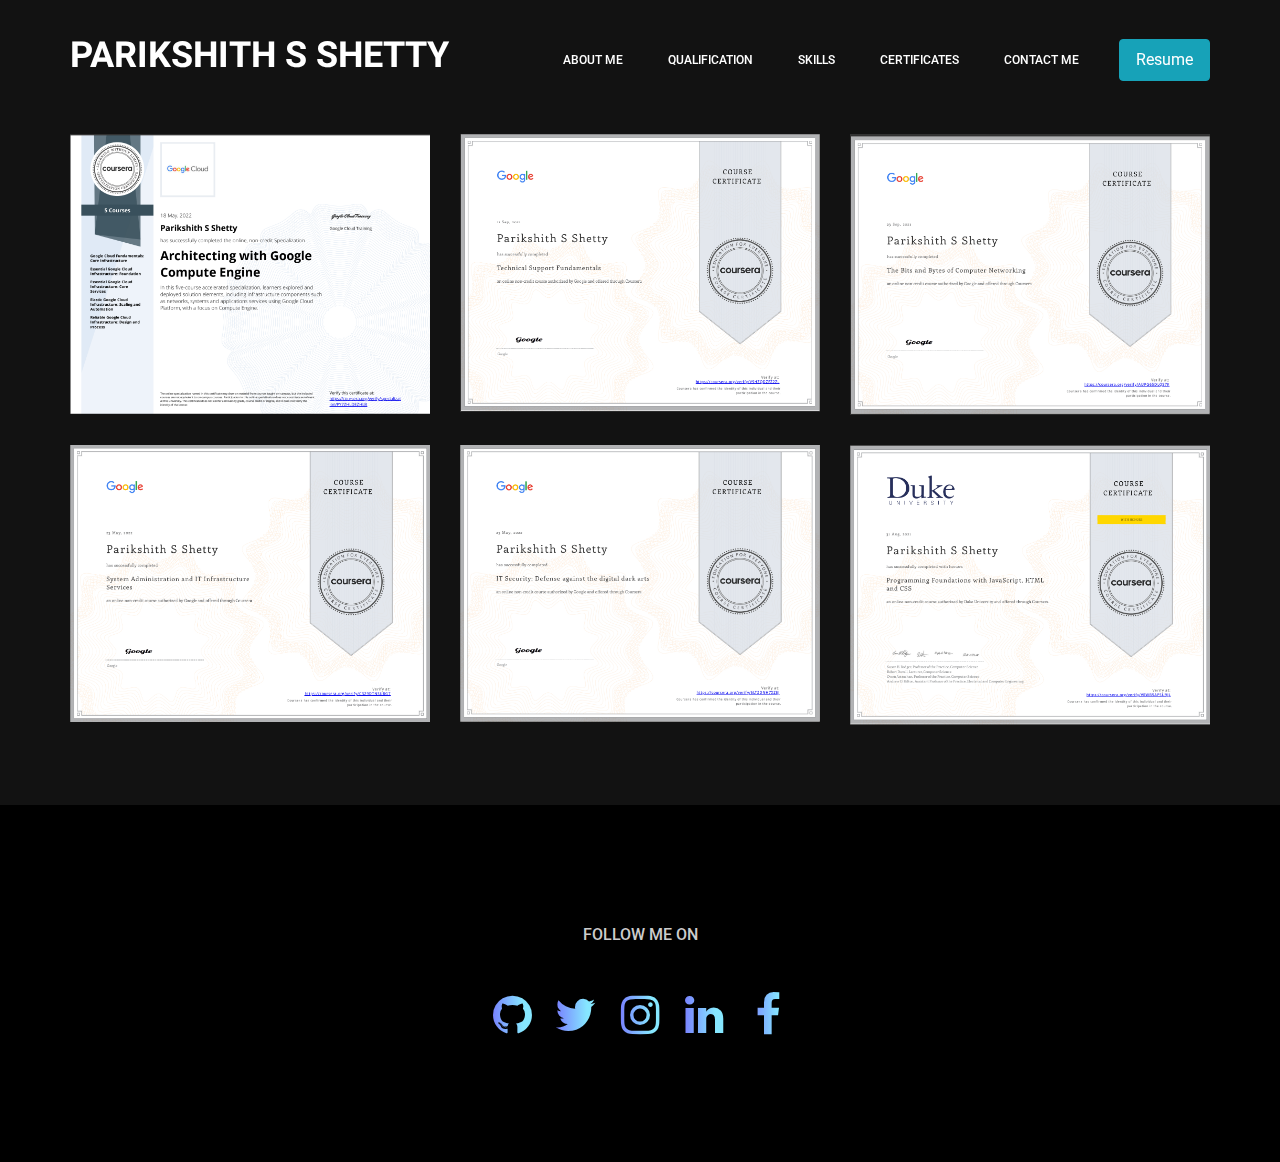
==== commit caa9dffc: "Added Resume" ====
--- a/certificates.html
+++ b/certificates.html
@@ -15,13 +15,6 @@
         <link rel="stylesheet" href="assets/css/style.css">
         <link rel="stylesheet" href="assets/css/responsive.css">
 		
-		
-		
-		
-		        <!-- CSS -->
-        <link rel="stylesheet" href="assets/css/animate.css">
-        <link rel="stylesheet" href="assets/css/style.css">
-		
 
     </head>
     <body>
@@ -32,7 +25,7 @@
             	<nav class="navbar navbar-expand-lg navbar-light">
 					<div class="container box_1620">
 						<!-- Brand and toggle get grouped for better mobile display -->
-						<h1 class="text-white"> PARIKSHITH S SHETTY </h1>
+						<a href="index.html"> <h1 class="text-white"> PARIKSHITH S SHETTY </h1> <a>
 						<button class="navbar-toggler" type="button" data-toggle="collapse" data-target="#navbarSupportedContent" aria-controls="navbarSupportedContent" aria-expanded="false" aria-label="Toggle navigation">
 							<span class="icon-bar"></span>
 							<span class="icon-bar"></span>
@@ -42,19 +35,20 @@
 						<div class="collapse navbar-collapse offset" id="navbarSupportedContent">
 							<ul class="nav navbar-nav menu_nav ml-auto">
 
-		<li class="nav-item active"><a class="nav-link" href="index.html">About Me</a></li> 
+								<li class="nav-item active"><a class="nav-link" href="index.html">About Me</a></li> 
 								<li class="nav-item"><a class="nav-link" href="qualifications.html">Qualification</a></li> 
 								<li class="nav-item"><a class="nav-link" href="skills.html">Skills</a></li> 
 								<li class="nav-item"><a class="nav-link" href="certificates.html">Certificates</a></li>
-								<li class="nav-item"><a class="nav-link" href="contact.html">Contact Me</a></li>
-							
-								
-							</ul>
+								<li class="nav-item"><a class="nav-link" href="contact.html">Contact Me</a></li>							
+							</ul>&nbsp;&nbsp;&nbsp;&nbsp;&nbsp;&nbsp;&nbsp;&nbsp;&nbsp;&nbsp;
+						<a class="nav-link btn btn-info btn-b" type="button"  href="assets/resume/resume.pdf" target="blank" >Resume</a>
+
 						</div> 
 					</div>
             	</nav>
             </div>
         </header>
+        <!--================Header Menu Area =================-->
 
 <br>
 <br>
@@ -170,7 +164,7 @@
 			</div>
 		</div>
         
-
+        
         <!--================Footer Area =================-->
         <footer class="footer_area p_120">
         	<div class="container">
@@ -183,14 +177,13 @@
 								
 								<ul class="list personal_social ">
 									<li><a href="https://github.com/parikshithshetty7" target="_blank"><i class="fa fa-github"></i></a></li>
-									<li><a href="" target=" _blank"><i class="fa fa-twitter"></i></a></li>
+									<li><a href="#" target=" _blank"><i class="fa fa-twitter"></i></a></li>
 									<li><a href="https://www.instagram.com/accounts/login/" target="_blank"><i class="fa fa-instagram"></i></a></li>
-									<li><a href="" target=" _blank"><i class="fa fa-linkedin"></i></a></li>
-									<li><a href="" target=" _blank"><i class="fa fa-facebook"></i></a></li>
+									<li><a href="#" target=" _blank"><i class="fa fa-linkedin"></i></a></li>
+									<li><a href="#" target=" _blank"><i class="fa fa-facebook"></i></a></li>
 
 
 								</ul>
-								  <h5>&copy; Copyright 2020  All Rights Reserved. </h5>
 							</div>
 						</div>
 				
